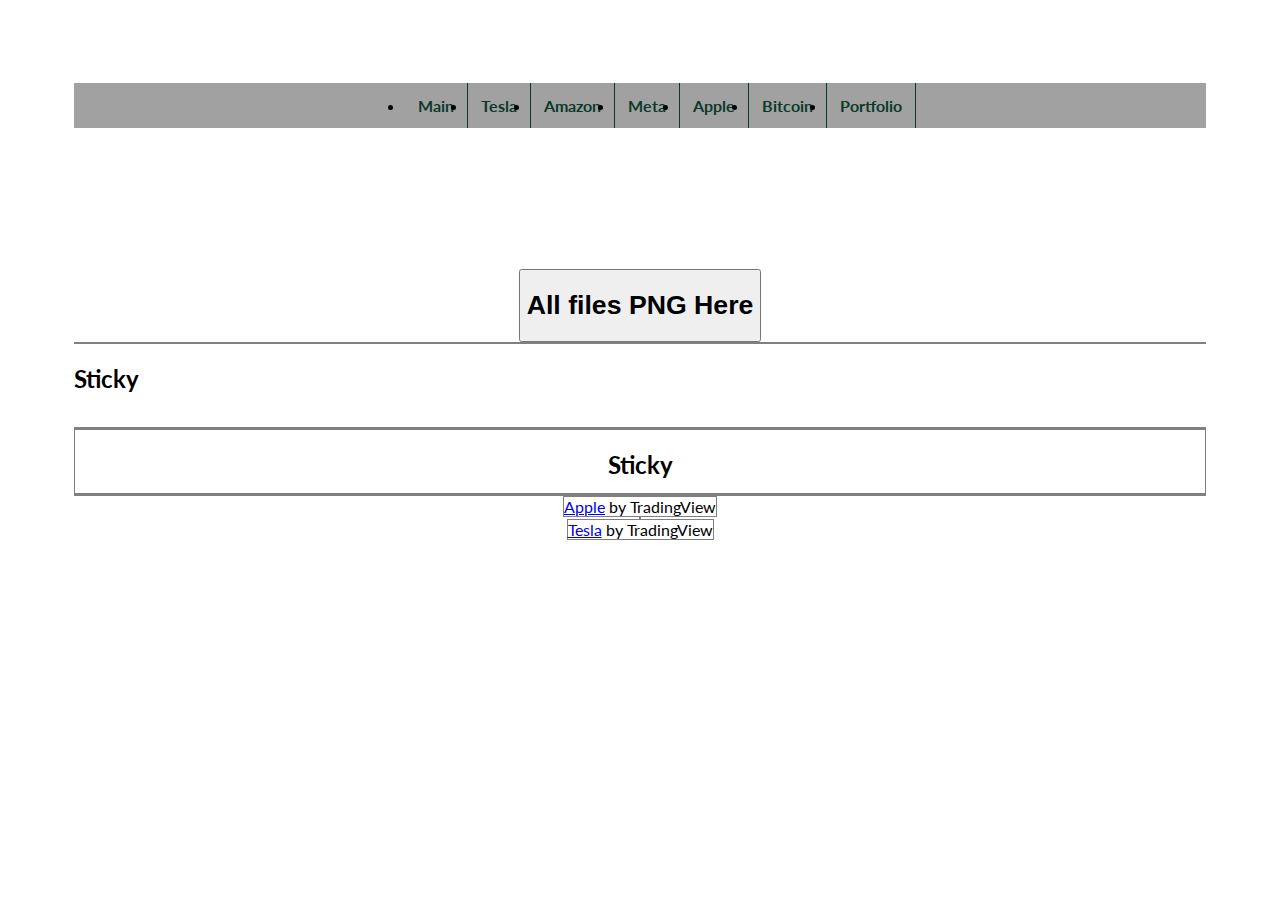
==== index.html @ 8ee451ce "Update index.html" ====
<!DOCTYPE html>
<html lang="en">
<head>
    <meta charset="UTF-8">
    <meta http-equiv="X-UA-Compatible" content="IE=edge">
    <meta name="viewport" content="width=device-width, initial-scale=1.0">
    <title>Document</title>
    
    <link rel="stylesheet" href="reset.css">
    <link rel="stylesheet" href="style.css">


</head>
<body>
     
 
        
        <div class="nav">
            <ul>
                <li><a href="index.html">Main</a></li>
                <li><a href="Tesla.html">Tesla</a></li>
                <li><a href="Amazon.html">Amazon</a></li>
                <li><a href="Meta.html">Meta</a></li>
                <li><a href="Apple.html">Apple</a></li>
                <li><a href="Bitcoin.html">Bitcoin</a></li>
                <li><a href="stocks.html">Portfolio</a></li>
                

            </ul>
        </div>

        <div class="row image-align image-flex image-center">
            
            <div class="column image-flex">
                <img src="https://irp.cdn-website.com/e28fb255/dms3rep/multi/Tesla-Logo-Hero.webp" alt="" class="image-center image-align" width="81%">
            </div>


            <div class="column image-flex image-align">
                <img src="https://irp.cdn-website.com/e28fb255/dms3rep/multi/amazon-credit-cards+%281%29.webp" alt="" class="image-center image-align" width="81%">
                
            </div>
          </div>

        <div class="row image-align image-flex image-center">
            <div class="column image-flex">
                <img src="https://lirp.cdn-website.com/e28fb255/dms3rep/multi/opt/maxresdefault-051b4c49-602w.jpg" alt="" class="image-center image-align" width="81%" >
            </div>
        

            <div class="column image-flex">
               
               
                <img src="https://lirp.cdn-website.com/e28fb255/dms3rep/multi/opt/nFmMw2NjrcuQRS5WTw73E7-698w.jpg" alt="" class="image-center image-align" width="81%" >
            </div></div>
        
            <div class="row image-align image-flex image-center">
                <a href="https://www.tumblr.com/blog/osacr">
                    <button><h1>All files PNG Here</h1></button>
                </a>
                <p>
                   
                </p>

            </div>
            




            <div class="row2 image-align image-flex image-center image-warp ">
              <script src="https://cointelegraph.com/news-widget" data-ct-widget-limit="5" data-ct-widget-theme="dark" data-ct-widget-size="medium" data-ct-widget-priceindex="true" data-ct-widget-images="true" data-ct-widget-currency="USD" data-ct-widget-language="en"></script>
                

            </div>
            <div class="sticky"><ph><h2>Sticky</h2></ph></div>


        
            <div class="row2 image-align image-flex image-center image-warp ">
                <div class="colum2 image-align image-flex image-center">

                    

                </div>

                <div class="colum2 image-align image-flex image-center">

                    <img src="https://irp.cdn-website.com/e28fb255/dms3rep/multi/billions_102_2150-r.webp" alt="" class="image-center image-align" width="66%" >

                </div>


                <div class="colum2 image-align image-flex image-center">
                    

                </div>


            </div>


                 <div class="row2 image-align image-flex image-center image-warp ">
                    <div class="sticky"><ph><h2>Sticky</h2></ph>
                    
                    
                    
                    </div>

                 </div>


                 <div class="row2 image-align image-flex image-center image-warp ">
                    <div class="colum2 image-align image-flex image-center">
    
                        <img src="" alt="" class="image-center image-align image-flex image-center" width="66%" >
    
                    </div>
    
                    
    
    
                    

                   







        </div>

        <div class="row image-align image-flex image-center"> 


            <div class="row2 image-align image-flex image-center image-warp ">
                




                <!-- TradingView Widget BEGIN -->
<div class="tradingview-widget-container">
    <div id="tradingview_6003c"></div>
    <div class="tradingview-widget-copyright"><a href="https://www.tradingview.com/symbols/AAPL/" rel="noopener" target="_blank"><span class="blue-text">Apple</span></a> by TradingView</div>
    <script type="text/javascript" src="https://s3.tradingview.com/tv.js"></script>
    <script type="text/javascript">
    new TradingView.MediumWidget(
    {
    "symbols": [
      [
        "Apple",
        "AAPL|1D"
      ],
      [
        "Google",
        "GOOGL|1D"
      ],
      [
        "Microsoft",
        "MSFT|1D"
      ]
    ],
    "chartOnly": false,
    "width": "1000",
    "height": "500",
    "locale": "en",
    "colorTheme": "light",
    "autosize": false,
    "showVolume": false,
    "hideDateRanges": false,
    "scalePosition": "right",
    "scaleMode": "Percentage",
    "fontFamily": "-apple-system, BlinkMacSystemFont, Trebuchet MS, Roboto, Ubuntu, sans-serif",
    "fontSize": "10",
    "noTimeScale": false,
    "valuesTracking": "1",
    "chartType": "candlesticks",
    "upColor": "#22ab94",
    "downColor": "#f7525f",
    "borderUpColor": "#22ab94",
    "borderDownColor": "#f7525f",
    "wickUpColor": "#22ab94",
    "wickDownColor": "#f7525f",
    "container_id": "tradingview_6003c"
  }
    );
    </script>
  </div>
  <!-- TradingView Widget END -->
                    






            </div>





        </div>





        <div class="row image-align image-flex image-center"> 


            <div class="row2 image-align image-flex image-center image-warp ">
            
            
            
            </div>
        </div>
        


        <div class="row image-align image-flex image-center"> 


            <div class="row2 image-align image-flex image-center image-warp ">
                



<!-- TradingView Widget BEGIN -->
<div class="tradingview-widget-container">
    <div id="tradingview_6ca43"></div>
    <div class="tradingview-widget-copyright"><a href="https://www.tradingview.com/symbols/NASDAQ-TSLA/" rel="noopener" target="_blank"><span class="blue-text">Tesla</span></a> by TradingView</div>
    <script type="text/javascript" src="https://s3.tradingview.com/tv.js"></script>
    <script type="text/javascript">
    new TradingView.MediumWidget(
    {
    "symbols": [
      [
        "Tesla",
        "NASDAQ:TSLA|60M"
      ],
      [
        "Amazon",
        "NASDAQ:AMZN|60M"
      ],
      [
        "Facebook",
        "NASDAQ:META|60M"
      ],
      [
        "Apple",
        "NASDAQ:AAPL|60M"
      ],
      [
        "Bitcoin",
        "COINBASE:BTCUSD|12M"
      ],
      [
        "Ethereum",
        "COINBASE:ETHUSD|12M"
      ],
      [
        "Natural Gas",
        "NYMEX:NG1!|3M"
      ],
      [
        "Crude Oil WTI",
        "NYMEX:CL1!|3M"
      ]
    ],
    "chartOnly": false,
    "width": "900",
    "height": "480",
    "locale": "en",
    "colorTheme": "light",
    "autosize": false,
    "showVolume": true,
    "hideDateRanges": false,
    "scalePosition": "right",
    "scaleMode": "Percentage",
    "fontFamily": "-apple-system, BlinkMacSystemFont, Trebuchet MS, Roboto, Ubuntu, sans-serif",
    "fontSize": "10",
    "noTimeScale": false,
    "valuesTracking": "1",
    "chartType": "candlesticks",
    "upColor": "#22ab94",
    "downColor": "#f7525f",
    "borderUpColor": "#22ab94",
    "borderDownColor": "#f7525f",
    "wickUpColor": "#22ab94",
    "wickDownColor": "#f7525f",
    "container_id": "tradingview_6ca43"
  }
    );
    </script>
  </div>
  <!-- TradingView Widget END -->






            </div>





        </div>







    </div>
    



</body>
</html>
---- style.css ----
@import url('https://fonts.googleapis.com/css2?family=Lato&display=swap');

@media screen and  (max-width: 998px) {

}
@media screen and  (max-width: 768px) {
    
}
@media screen and  (max-width: 576px) {
    
}




body {
    font-family: 'Lato', sans-serif;
    background: url(https://lh3.googleusercontent.com/[base64]w1015-h649-no?authuser=0)no-repeat center center / cover;
    padding: 66px;
}

.container {
   
    width: center;
    min-height: 900px;
    border: 3px solid rgb(139, 133, 133);
    margin: auto;
    background: rgb(161, 161, 161);
}


.image-center{
    display: block;
    margin: auto;

}
.image-align {
    text-align: center;
    image-orientation: center;
}

.image-flex {
    display: flex;
    align-items: center;
    justify-content: center;
}




.nav ul {
    display: flex;
    background: rgb(161, 161, 161);
    margin: 9px 0;
    align-items: center;
    justify-content: center;
}

.nav li a {
    display: flex;
    padding: 13px;
    text-decoration: none;
    color: rgb(11, 58, 42);
    font-weight: bold;
    border-right: 1px solid rgb(11, 58, 42);
    
}

.nav li a:hover {
    background: rgb(10, 94, 64);
}


.box50 {
    justify-content: center;
    align-items: center;
    display: flex;
    height: auto;
    margin: 0 auto;
    width: 50%;
    
}

.column {
    float: left;
    width: 50%;
    margin-left: 33px;
    margin-right: 33px;
    margin-top: 33px;
    margin-bottom: 33px;
  }
  
  /* Clear floats after the columns */
  .row:after {
    content: "";
    display: table;
    clear: both;
  }


  .row {
    display: flex;
    align-items: center;
    justify-content: center;
  }
  
  .row2 {
    display: flex;
  }

 
  .column2 {
    float: center;
    width: 100%;
    margin-left: 13px;
    margin-right: 13px;
    margin-top: 13px;
    margin-bottom: 13px;
  }

  .image-warp {
    width: auto;
    height: auto;
    border: 1px solid gray;

  }



  .sticky {
    position: sticky;
    height: 63px;
  }

  .header {
    display: flex;
    height: 96px;
    border: 3px solid rgb(66, 3, 75);
}

p {
  height: 30px;
  
}
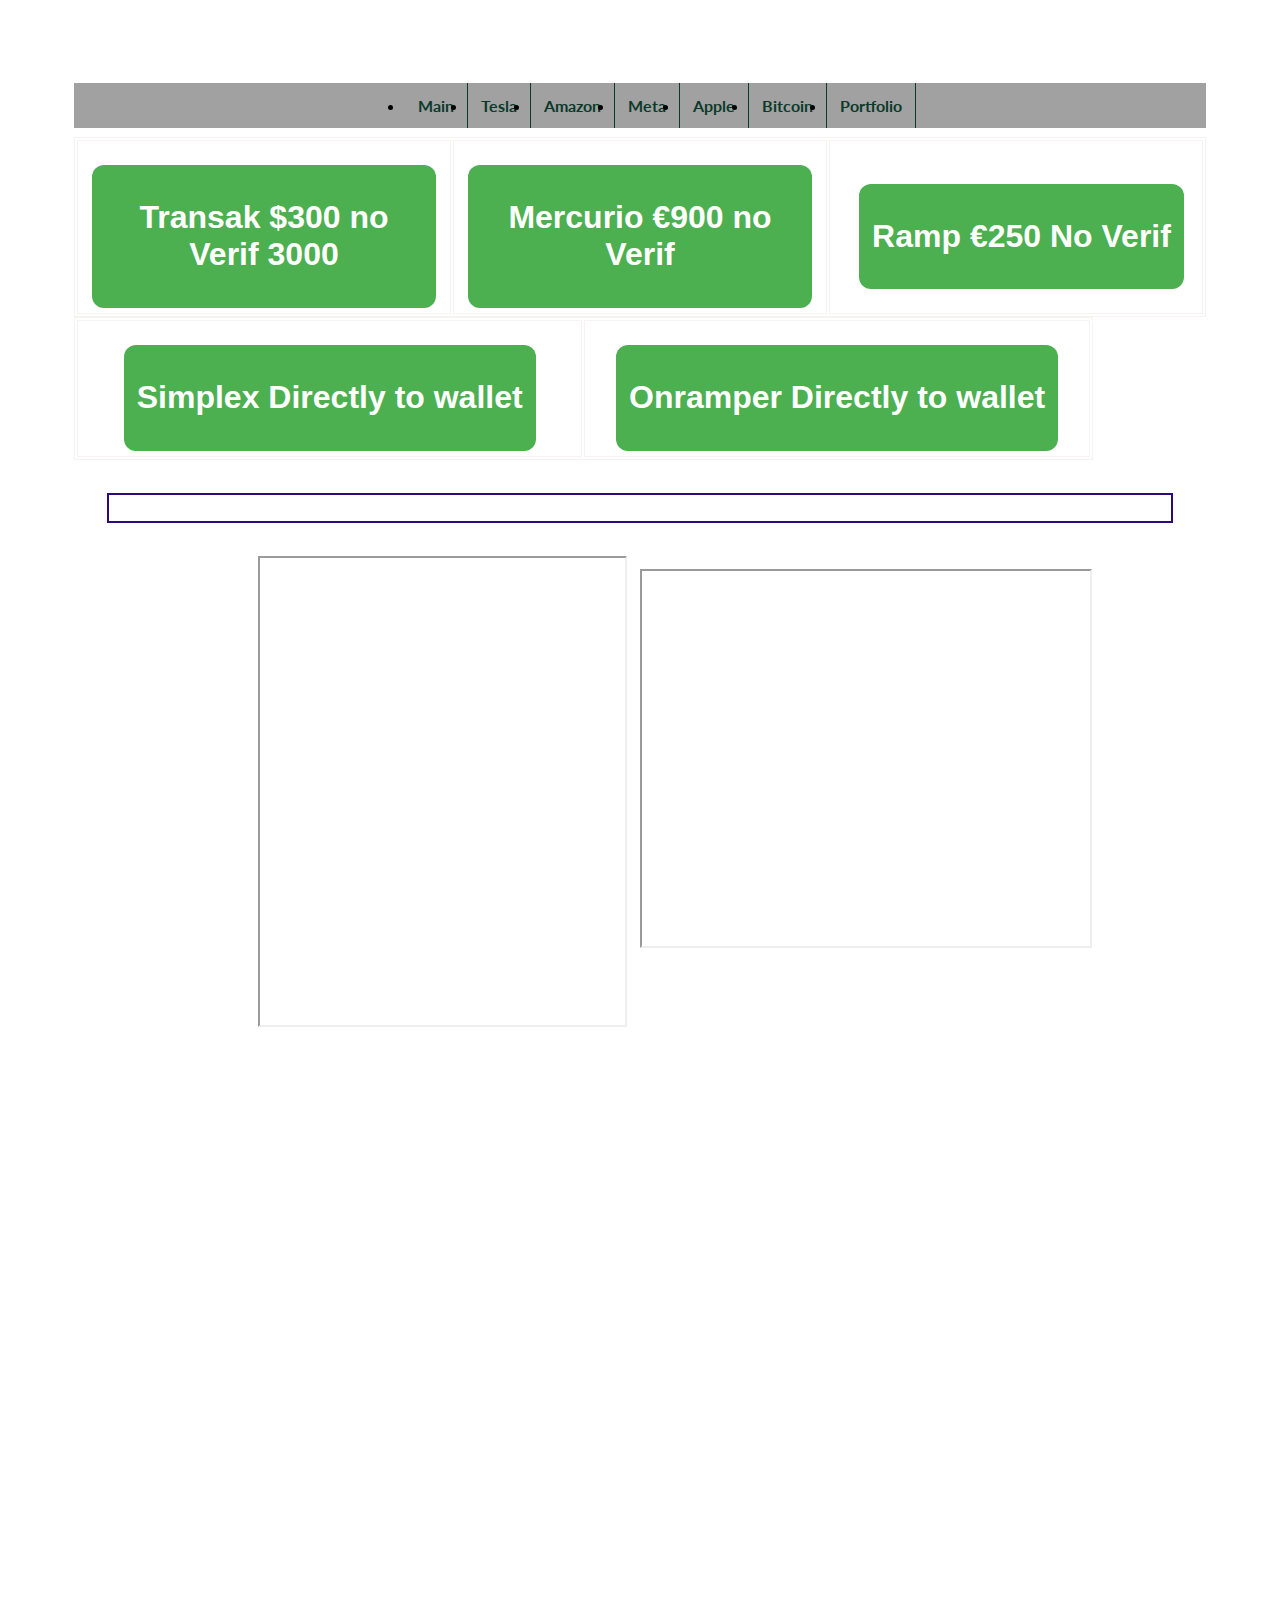
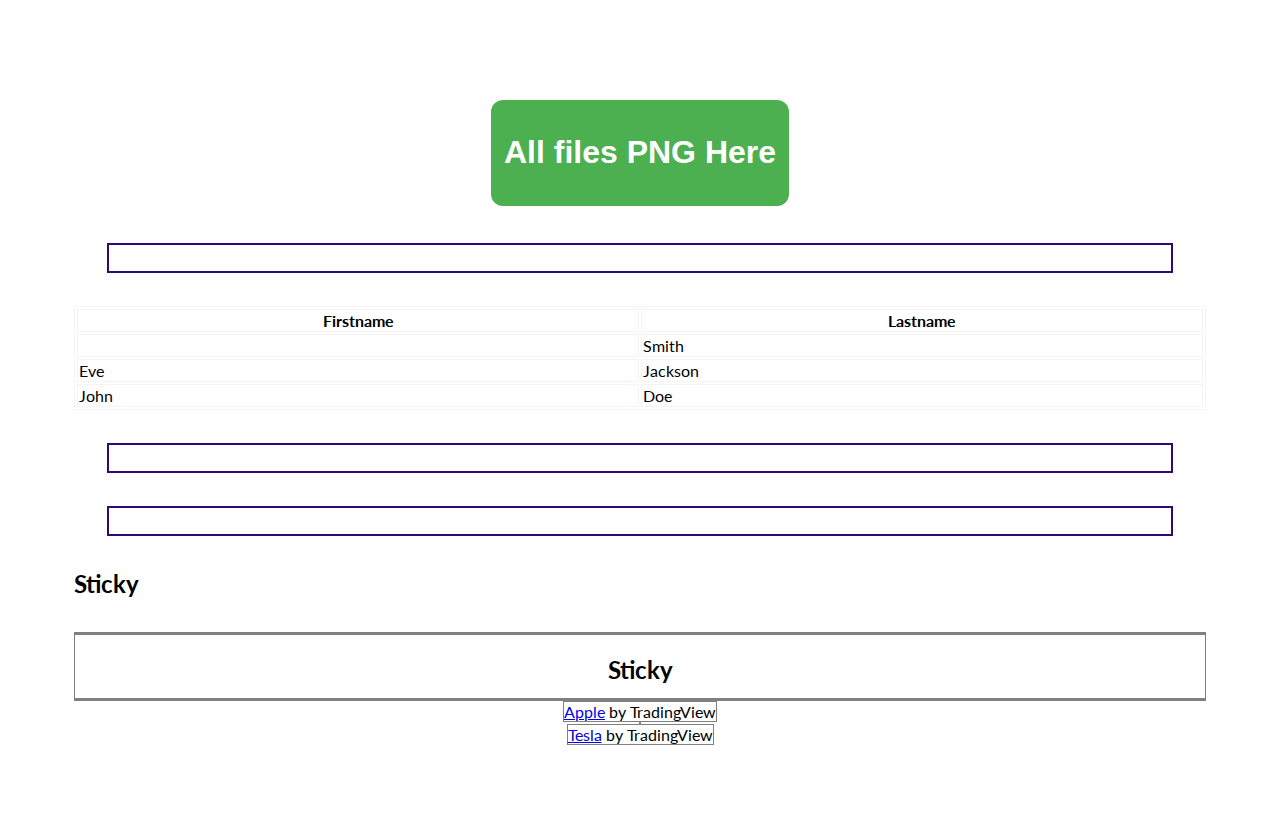
==== commit c93da4a1: "Update index.html" ====
--- a/index.html
+++ b/index.html
@@ -1,6 +1,13 @@
 <!DOCTYPE html>
 <html lang="en">
 <head>
+
+  <!-- logo -->
+  <title>My Page Title</title>
+  <link href="[data-uri]" rel="icon" type="image/x-icon" />
+  
+
+
     <meta charset="UTF-8">
     <meta http-equiv="X-UA-Compatible" content="IE=edge">
     <meta name="viewport" content="width=device-width, initial-scale=1.0">
@@ -13,8 +20,10 @@
 </head>
 <body>
      
- 
-        
+
+
+
+  
         <div class="nav">
             <ul>
                 <li><a href="index.html">Main</a></li>
@@ -29,6 +38,9 @@
             </ul>
         </div>
 
+
+
+        
         <div class="row image-align image-flex image-center">
             
             <div class="column image-flex">
@@ -42,6 +54,25 @@
             </div>
           </div>
 
+          <table style="width:100% ">
+                      
+                      
+            <tr>
+              <th style="width:33%"><br><a href=" https://global.transak.com/">
+                <button class="button" style="margin-left: 13px; margin-right: 13px; "><h1>Transak $300 no Verif 3000</h1></button>
+                </a> </th>
+              <th style="width:33%"> <a href="https://exchange.mercuryo.io/">
+                <br><button class="button" style="margin-left: 13px; margin-right: 13px; align-content: center;"><h1>Mercurio €900 no Verif</h1></button>
+                </a></th> 
+              <th style="width:33%"> <br>  <a href="https://ramp.network/buy/">
+                <button class="button" style="margin-left: 13px;"><h1>Ramp €250 No Verif</h1></button>
+            </a>
+        </th> 
+            </tr>                 
+             
+         
+          </table>
+
         <div class="row image-align image-flex image-center">
             <div class="column image-flex">
                 <img src="https://lirp.cdn-website.com/e28fb255/dms3rep/multi/opt/maxresdefault-051b4c49-602w.jpg" alt="" class="image-center image-align" width="81%" >
@@ -52,25 +83,108 @@
                
                
                 <img src="https://lirp.cdn-website.com/e28fb255/dms3rep/multi/opt/nFmMw2NjrcuQRS5WTw73E7-698w.jpg" alt="" class="image-center image-align" width="81%" >
-            </div></div>
-        
+            </div>
+          </div>
+          <table style="width:90%">
+                                
+            <tr>
+              <th style="width:50%"><br><a href="https://www.simplex.com/account/buy">
+                <button class="button" style="margin-left: 13px; margin-right: 13px; "><h1>Simplex Directly to wallet</h1></button>
+               </a></th>       
+               <th style="width:50%"><br><a href=" https://widget.onramper.com/">
+                <button class="button" style="margin-left: 13px; margin-right: 13px; "><h1>Onramper Directly to wallet</h1></button>
+              </a> </th>
+             
+            </tr>
+          
+
+          </table>
+          
+
+
+           
+
+          
+              
+
+
+
+          </div>
+                  <p>
+
+     
+                  </p>
+
+                    <div class="row ">
+          <!-- Investing Technical Summary -->
+                      <div class="column right">
+                    <iframe src="https://ssltsw.investing.com?lang=1&forex=1,2,3,5,7,9,10&commodities=8830,8836,8831,8849,8833,8862,8832&indices=175,166,172,27,179,170,174&stocks=345,346,347,348,349,350,352&tabs=1,2,3,4" width="66%" height="467"></iframe><div class="poweredBy" style="font-family:arial,helvetica,sans-serif; direction:ltr;"><span style="font-size: 11px;color: #333333;text-decoration: none;"></span></div>
+                  </div>
+
+          <!-- Investing Currency Exchange -->
+          <div class="column2" >
+          <iframe height="375"  width="81%" src="https://ssltools.investing.com/currency-converter/index.php?from=17&to=12&force_lang=1" ></iframe><br />
+                    </div>
+                  </div>
+
+
+                  
+
+
+                    <div class="row  ">
+
+                     <!-- Investing Calendar -->
+                    <iframe src="https://sslecal2.investing.com?columns=exc_flags,exc_currency,exc_importance,exc_actual,exc_forecast,exc_previous&category=_employment,_inflation,_centralBanks&importance=2,3&features=datepicker,timezone,timeselector,filters&countries=72,5&calType=week&timeZone=15&lang=1"  width="606" height="666" frameborder="0" allowtransparency="true" marginwidth="0" marginheight="0" class="image-center image-align"></iframe><div class="poweredBy" style="font-family: Arial, Helvetica, sans-serif;"><span style="font-size: 11px;color: #333333;text-decoration: none;"> </span></div>
+
+                   </div>
+
+
+
+          <!-- Files fro TUMBLER -->
             <div class="row image-align image-flex image-center">
-                <a href="https://www.tumblr.com/blog/osacr">
-                    <button><h1>All files PNG Here</h1></button>
+              
+              <a href="https://www.tumblr.com/blog/ioscar">
+                    <button class="button"><h1>All files PNG Here</h1></button>
                 </a>
-                <p>
+             
                    
-                </p>
-
-            </div>
-            
-
-
-
-
-            <div class="row2 image-align image-flex image-center image-warp ">
-              <script src="https://cointelegraph.com/news-widget" data-ct-widget-limit="5" data-ct-widget-theme="dark" data-ct-widget-size="medium" data-ct-widget-priceindex="true" data-ct-widget-images="true" data-ct-widget-currency="USD" data-ct-widget-language="en"></script>
-                
+                
+
+            </div>
+            <!-- Table -->
+            <p>
+            <table style="width:100%">
+              <tr>
+                <th style="width:50%">Firstname</th>
+                <th>Lastname</th> 
+                
+              </tr>
+              <tr>
+                <td><div class="image-flex image-align">
+                  <img src="https://irp.cdn-website.com/e28fb255/dms3rep/multi/amazon-credit-cards+%281%29.webp" alt="" class="image-center image-align" width="81%">
+                  
+                    </div>
+                </td>
+                <td>Smith</td>
+               
+              </tr>
+              <tr>
+                <td>Eve</td>
+                <td>Jackson</td>
+              
+              </tr>
+              <tr>
+                <td>John</td>
+                <td>Doe</td>
+               
+              </tr>
+            </table>
+          </p>
+            <p></p>
+
+
+
+              
 
             </div>
             <div class="sticky"><ph><h2>Sticky</h2></ph></div>
--- a/style.css
+++ b/style.css
@@ -37,6 +37,11 @@
 .image-align {
     text-align: center;
     image-orientation: center;
+}
+
+.right {
+  text-align: right;
+    image-orientation: right;
 }
 
 .image-flex {
@@ -82,12 +87,9 @@
 }
 
 .column {
-    float: left;
-    width: 50%;
-    margin-left: 33px;
-    margin-right: 33px;
-    margin-top: 33px;
-    margin-bottom: 33px;
+    float: right;
+    width: 100%;
+
   }
   
   /* Clear floats after the columns */
@@ -100,8 +102,8 @@
 
   .row {
     display: flex;
-    align-items: center;
-    justify-content: center;
+    align-items: auto;
+    justify-content: auto;
   }
   
   .row2 {
@@ -110,7 +112,7 @@
 
  
   .column2 {
-    float: center;
+    float: left;
     width: 100%;
     margin-left: 13px;
     margin-right: 13px;
@@ -139,7 +141,32 @@
 }
 
 p {
-  height: 30px;
+  padding: 13px;
+  border: 2px solid rgb(44, 10, 122);
+  margin: 33px;
+}
+
+
+table, th, td {
+  border: 1px solid rgb(247, 243, 243);
+}
+
+
+
+.button {
+  background-color: #4CAF50; /* Green */
+  border: none;
+  color: white;
+  padding: 13px;
+  text-align: center;
+  text-decoration: none;
+  display: inline-block;
+  font-size: 16px;
+  margin: 4px 2px;
+  cursor: pointer;
+  border-radius: 12px;
   
 }
 
+
+
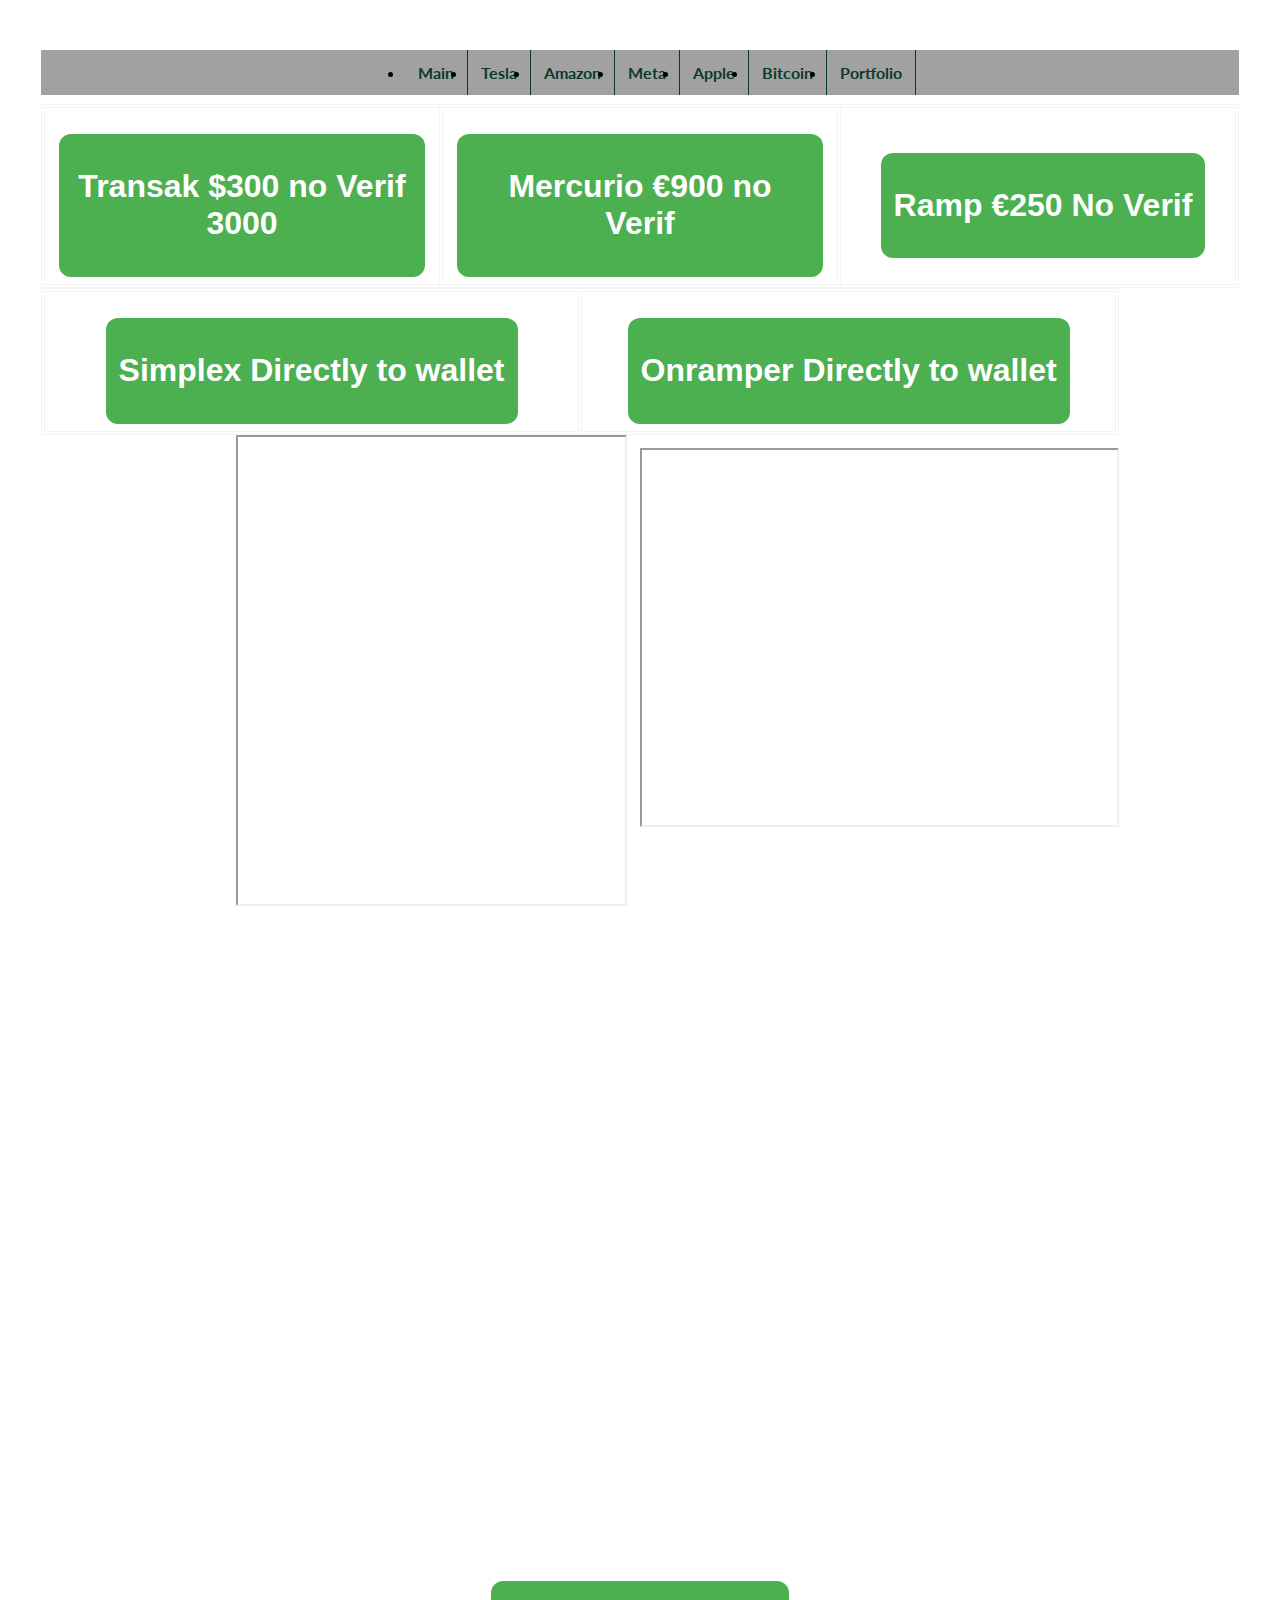
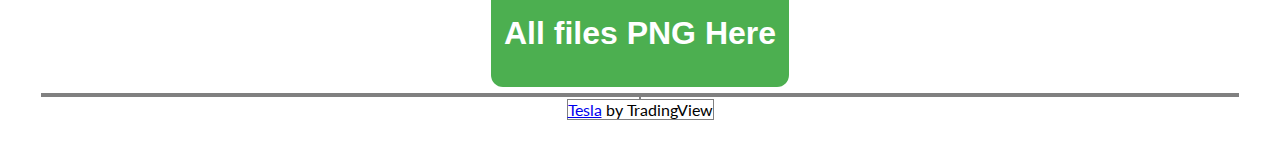
==== commit 9d8f46b0: "Update index.html" ====
--- a/index.html
+++ b/index.html
@@ -21,9 +21,6 @@
 <body>
      
 
-
-
-  
         <div class="nav">
             <ul>
                 <li><a href="index.html">Main</a></li>
@@ -38,9 +35,6 @@
             </ul>
         </div>
 
-
-
-        
         <div class="row image-align image-flex image-center">
             
             <div class="column image-flex">
@@ -99,21 +93,9 @@
           
 
           </table>
-          
-
-
-           
-
-          
-              
-
-
 
           </div>
-                  <p>
-
-     
-                  </p>
+                 
 
                     <div class="row ">
           <!-- Investing Technical Summary -->
@@ -127,18 +109,12 @@
                     </div>
                   </div>
 
-
-                  
-
-
                     <div class="row  ">
 
                      <!-- Investing Calendar -->
                     <iframe src="https://sslecal2.investing.com?columns=exc_flags,exc_currency,exc_importance,exc_actual,exc_forecast,exc_previous&category=_employment,_inflation,_centralBanks&importance=2,3&features=datepicker,timezone,timeselector,filters&countries=72,5&calType=week&timeZone=15&lang=1"  width="606" height="666" frameborder="0" allowtransparency="true" marginwidth="0" marginheight="0" class="image-center image-align"></iframe><div class="poweredBy" style="font-family: Arial, Helvetica, sans-serif;"><span style="font-size: 11px;color: #333333;text-decoration: none;"> </span></div>
 
                    </div>
-
-
 
           <!-- Files fro TUMBLER -->
             <div class="row image-align image-flex image-center">
@@ -146,64 +122,13 @@
               <a href="https://www.tumblr.com/blog/ioscar">
                     <button class="button"><h1>All files PNG Here</h1></button>
                 </a>
-             
-                   
-                
-
-            </div>
-            <!-- Table -->
-            <p>
-            <table style="width:100%">
-              <tr>
-                <th style="width:50%">Firstname</th>
-                <th>Lastname</th> 
-                
-              </tr>
-              <tr>
-                <td><div class="image-flex image-align">
-                  <img src="https://irp.cdn-website.com/e28fb255/dms3rep/multi/amazon-credit-cards+%281%29.webp" alt="" class="image-center image-align" width="81%">
-                  
-                    </div>
-                </td>
-                <td>Smith</td>
-               
-              </tr>
-              <tr>
-                <td>Eve</td>
-                <td>Jackson</td>
-              
-              </tr>
-              <tr>
-                <td>John</td>
-                <td>Doe</td>
-               
-              </tr>
-            </table>
-          </p>
-            <p></p>
-
-
-
-              
-
-            </div>
-            <div class="sticky"><ph><h2>Sticky</h2></ph></div>
-
-
-        
+    
+            </div>
+       
             <div class="row2 image-align image-flex image-center image-warp ">
                 <div class="colum2 image-align image-flex image-center">
-
-                    
-
+                 
                 </div>
-
-                <div class="colum2 image-align image-flex image-center">
-
-                    <img src="https://irp.cdn-website.com/e28fb255/dms3rep/multi/billions_102_2150-r.webp" alt="" class="image-center image-align" width="66%" >
-
-                </div>
-
 
                 <div class="colum2 image-align image-flex image-center">
                     
@@ -213,118 +138,14 @@
 
             </div>
 
-
                  <div class="row2 image-align image-flex image-center image-warp ">
-                    <div class="sticky"><ph><h2>Sticky</h2></ph>
-                    
-                    
-                    
-                    </div>
-
-                 </div>
-
-
-                 <div class="row2 image-align image-flex image-center image-warp ">
-                    <div class="colum2 image-align image-flex image-center">
-    
-                        <img src="" alt="" class="image-center image-align image-flex image-center" width="66%" >
-    
-                    </div>
-    
-                    
-    
-    
-                    
-
-                   
-
-
-
-
-
-
-
+              
         </div>
 
         <div class="row image-align image-flex image-center"> 
-
-
-            <div class="row2 image-align image-flex image-center image-warp ">
-                
-
-
-
-
-                <!-- TradingView Widget BEGIN -->
-<div class="tradingview-widget-container">
-    <div id="tradingview_6003c"></div>
-    <div class="tradingview-widget-copyright"><a href="https://www.tradingview.com/symbols/AAPL/" rel="noopener" target="_blank"><span class="blue-text">Apple</span></a> by TradingView</div>
-    <script type="text/javascript" src="https://s3.tradingview.com/tv.js"></script>
-    <script type="text/javascript">
-    new TradingView.MediumWidget(
-    {
-    "symbols": [
-      [
-        "Apple",
-        "AAPL|1D"
-      ],
-      [
-        "Google",
-        "GOOGL|1D"
-      ],
-      [
-        "Microsoft",
-        "MSFT|1D"
-      ]
-    ],
-    "chartOnly": false,
-    "width": "1000",
-    "height": "500",
-    "locale": "en",
-    "colorTheme": "light",
-    "autosize": false,
-    "showVolume": false,
-    "hideDateRanges": false,
-    "scalePosition": "right",
-    "scaleMode": "Percentage",
-    "fontFamily": "-apple-system, BlinkMacSystemFont, Trebuchet MS, Roboto, Ubuntu, sans-serif",
-    "fontSize": "10",
-    "noTimeScale": false,
-    "valuesTracking": "1",
-    "chartType": "candlesticks",
-    "upColor": "#22ab94",
-    "downColor": "#f7525f",
-    "borderUpColor": "#22ab94",
-    "borderDownColor": "#f7525f",
-    "wickUpColor": "#22ab94",
-    "wickDownColor": "#f7525f",
-    "container_id": "tradingview_6003c"
-  }
-    );
-    </script>
-  </div>
-  <!-- TradingView Widget END -->
-                    
-
-
-
-
-
-
-            </div>
-
-
-
-
-
-        </div>
-
-
-
-
+        </div>
 
         <div class="row image-align image-flex image-center"> 
-
 
             <div class="row2 image-align image-flex image-center image-warp ">
             
@@ -413,29 +234,11 @@
   </div>
   <!-- TradingView Widget END -->
 
-
-
-
-
-
-            </div>
-
-
-
-
-
-        </div>
-
-
-
-
-
-
+            </div>
+
+        </div>
 
     </div>
     
-
-
-
 </body>
 </html>
--- a/style.css
+++ b/style.css
@@ -16,7 +16,7 @@
 body {
     font-family: 'Lato', sans-serif;
     background: url(https://lh3.googleusercontent.com/[base64]w1015-h649-no?authuser=0)no-repeat center center / cover;
-    padding: 66px;
+    padding: 33px;
 }
 
 .container {
@@ -42,6 +42,11 @@
 .right {
   text-align: right;
     image-orientation: right;
+}
+
+.center {
+
+  text-align: center;
 }
 
 .image-flex {
@@ -143,7 +148,7 @@
 p {
   padding: 13px;
   border: 2px solid rgb(44, 10, 122);
-  margin: 33px;
+  margin: 13px;
 }
 
 
@@ -162,11 +167,9 @@
   text-decoration: none;
   display: inline-block;
   font-size: 16px;
-  margin: 4px 2px;
+  margin: 6px 3px;
   cursor: pointer;
   border-radius: 12px;
-  
+  margin-top: 6px;
 }
 
-
-
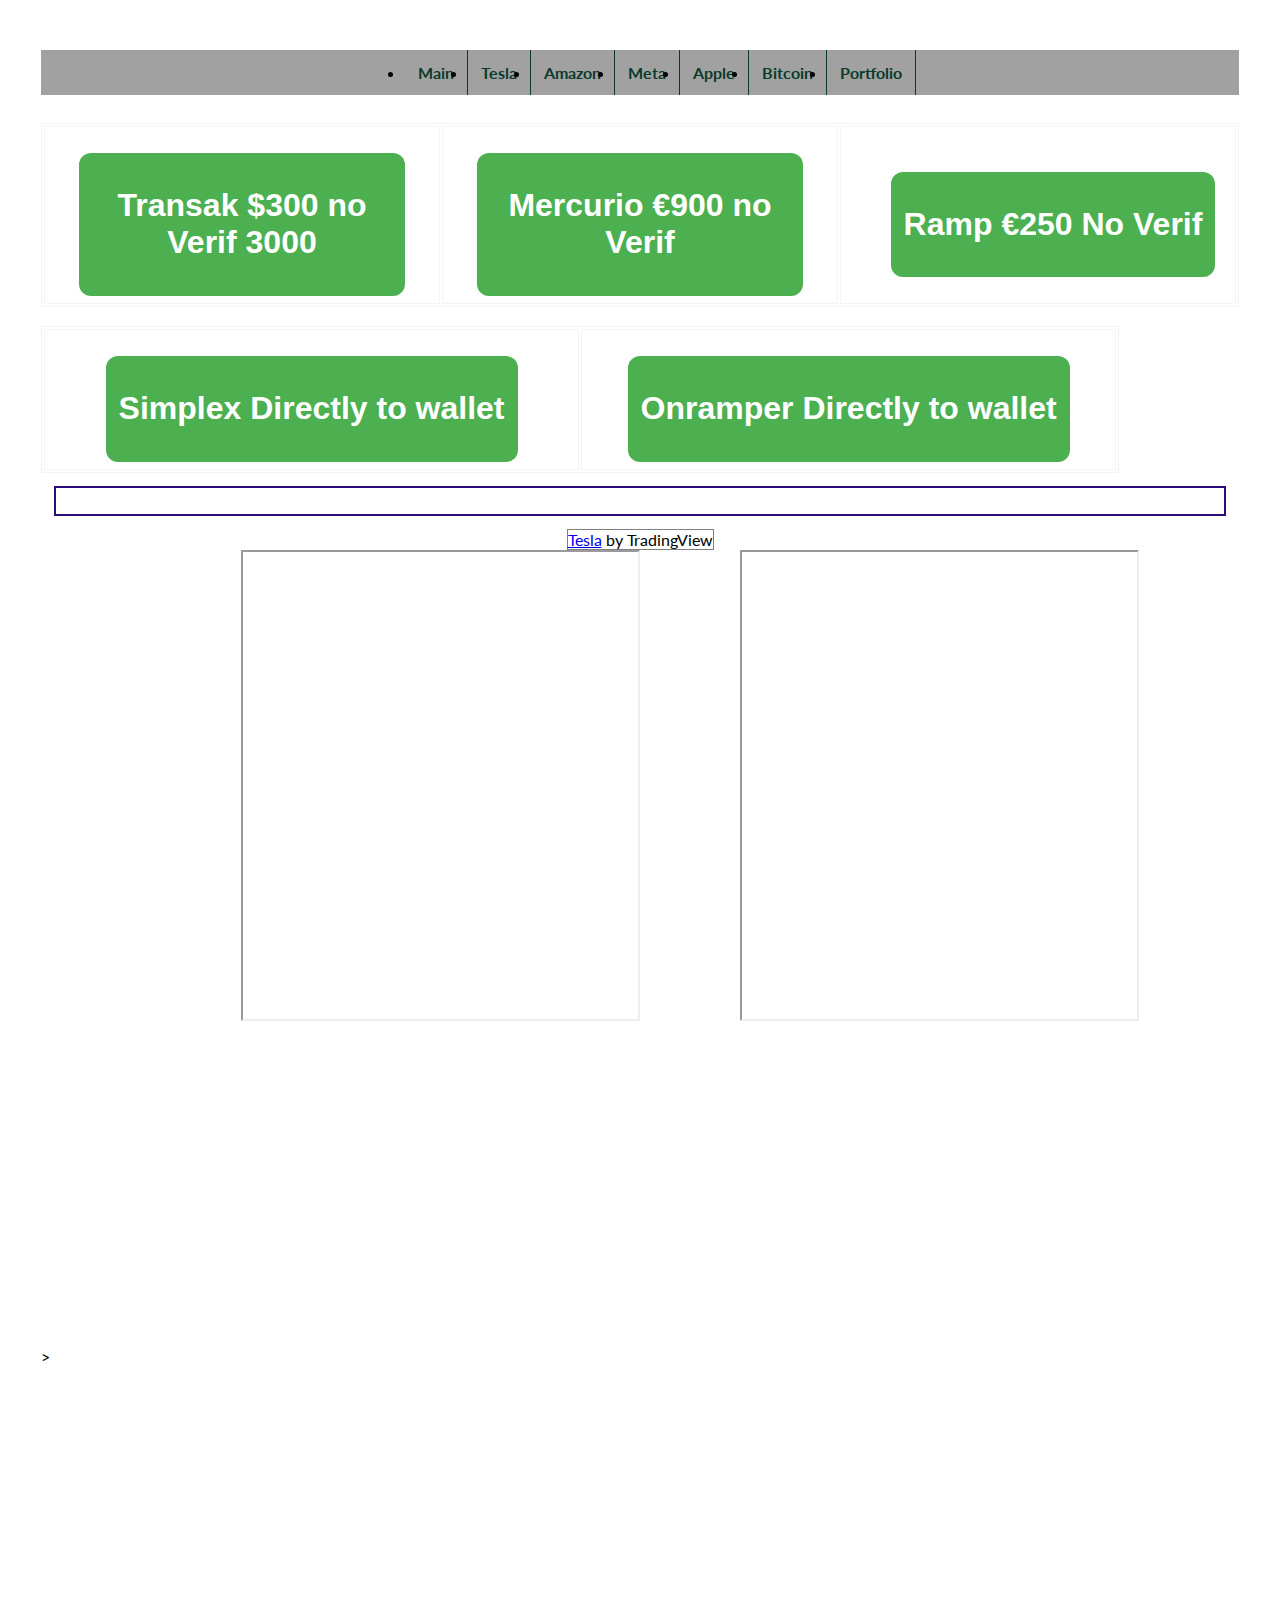
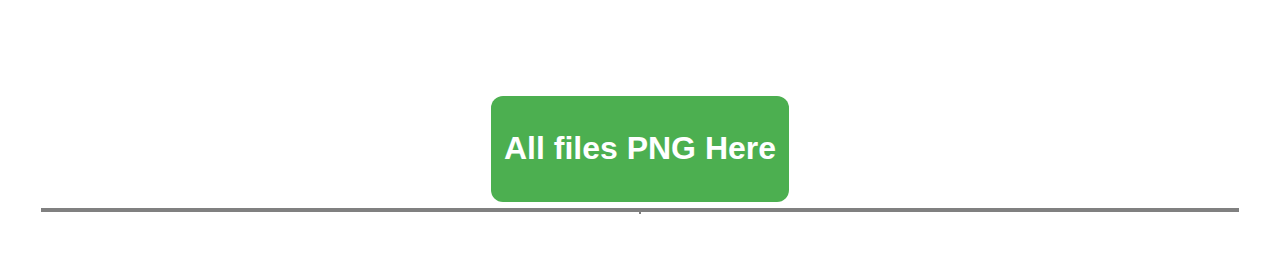
==== commit dd796296: "Update index.html" ====
--- a/index.html
+++ b/index.html
@@ -36,30 +36,43 @@
         </div>
 
         <div class="row image-align image-flex image-center">
-            
-            <div class="column image-flex">
-                <img src="https://irp.cdn-website.com/e28fb255/dms3rep/multi/Tesla-Logo-Hero.webp" alt="" class="image-center image-align" width="81%">
-            </div>
-
-
-            <div class="column image-flex image-align">
-                <img src="https://irp.cdn-website.com/e28fb255/dms3rep/multi/amazon-credit-cards+%281%29.webp" alt="" class="image-center image-align" width="81%">
-                
-            </div>
+          <!-- Coindesk -->  
+          <div class="column image-flex top right">
+              <a href="https://www.coindesk.com/" target="_blank" rel="noopener noreferrer">
+                <img src="https://diak46rl5chc7.cloudfront.net/orgs/151083/contents/snfql87f10kq33te/snfql87f10kq33te.jpg" alt="" class="center" width="66%" >
+              </a>
+            </div>
+            <!-- CNBC --> 
+            <div class="column image-flex top">
+              <a href="https://www.cnbc.com/world/" target="_blank" rel="noopener noreferrer">
+                  <img src="https://talkingbiznews.com/wp-content/uploads/2022/08/Cnbc-Make-it-1280x720.jpg" alt="" class="center" width="66%" >
+                  </a>
+                </div>
+            
+            <!-- Coindesk -->  
+            <div class="column image-flex top left">
+              <a href="https://cointelegraph.com/" target="_blank" rel="noopener noreferrer">
+                  <img src="https://i0.wp.com/socialbarrel.com/wp-content/uploads/2021/03/Capture-14.png?fit=1393%2C730&ssl=1" alt="" class="center" width="66%" >
+                  </a>
+                </div>
           </div>
+
+
+
+      
 
           <table style="width:100% ">
                       
                       
             <tr>
               <th style="width:33%"><br><a href=" https://global.transak.com/">
-                <button class="button" style="margin-left: 13px; margin-right: 13px; "><h1>Transak $300 no Verif 3000</h1></button>
+                <button class="button" style="margin-left: 33px; margin-right: 33px; "><h1>Transak $300 no Verif 3000</h1></button>
                 </a> </th>
               <th style="width:33%"> <a href="https://exchange.mercuryo.io/">
-                <br><button class="button" style="margin-left: 13px; margin-right: 13px; align-content: center;"><h1>Mercurio €900 no Verif</h1></button>
+                <br><button class="button" style="margin-left: 33px; margin-right: 33px; align-content: center;"><h1>Mercurio €900 no Verif</h1></button>
                 </a></th> 
               <th style="width:33%"> <br>  <a href="https://ramp.network/buy/">
-                <button class="button" style="margin-left: 13px;"><h1>Ramp €250 No Verif</h1></button>
+                <button class="button" style="margin-left: 33px;"><h1>Ramp €250 No Verif</h1></button>
             </a>
         </th> 
             </tr>                 
@@ -68,48 +81,145 @@
           </table>
 
         <div class="row image-align image-flex image-center">
-            <div class="column image-flex">
-                <img src="https://lirp.cdn-website.com/e28fb255/dms3rep/multi/opt/maxresdefault-051b4c49-602w.jpg" alt="" class="image-center image-align" width="81%" >
-            </div>
-        
-
-            <div class="column image-flex">
-               
-               
-                <img src="https://lirp.cdn-website.com/e28fb255/dms3rep/multi/opt/nFmMw2NjrcuQRS5WTw73E7-698w.jpg" alt="" class="image-center image-align" width="81%" >
-            </div>
+          <!-- Yahoo Finance -->  
+          <div class="column image-flex top right">
+              <a href="https://finance.yahoo.com/" target="_blank" rel="noopener noreferrer">
+                <img src="https://s.yimg.com/uu/api/res/1.2/ebP3AteehUrH7WtcHJrdpg--~B/Zmk9ZmlsbDtweW9mZj0wO3c9NjQwO2g9MzYwO3NtPTE7YXBwaWQ9eXRhY2h5b24-/https://media-mbst-pub-ue1.s3.amazonaws.com/creatr-uploaded-images/2019-09/1af93af0-db18-11e9-bff7-e34690b9be52" alt="" class="center" width="66%" >
+              </a>
+            </div>
+            <!-- Blooomberg business -->
+            <div class="column image-flex top">
+              <a href="https://www.bloomberg.com/europe" target="_blank" rel="noopener noreferrer">
+                  <img src="https://logojinni.com/image/logos/bloomberg%20business-686.svg" alt="" class="center" width="66%" >
+                  </a>
+                </div>
+            
+            <!-- Goggle Finance -->
+            <div class="column image-flex top left">
+              <a href="https://www.google.com/finance/" target="_blank" rel="noopener noreferrer">
+                  <img src="https://pbs.twimg.com/ext_tw_video_thumb/1460984278477643778/pu/img/8DEoLcErSQBxnV90.jpg" alt="" class="center" width="66%" >
+                  </a>
+                </div>
           </div>
+
+
           <table style="width:90%">
                                 
             <tr>
               <th style="width:50%"><br><a href="https://www.simplex.com/account/buy">
-                <button class="button" style="margin-left: 13px; margin-right: 13px; "><h1>Simplex Directly to wallet</h1></button>
+                <button class="button" style="margin-left: 33px; margin-right: 33px; "><h1>Simplex Directly to wallet</h1></button>
                </a></th>       
                <th style="width:50%"><br><a href=" https://widget.onramper.com/">
-                <button class="button" style="margin-left: 13px; margin-right: 13px; "><h1>Onramper Directly to wallet</h1></button>
+                <button class="button" style="margin-left: 33px; margin-right: 33px; "><h1>Onramper Directly to wallet</h1></button>
               </a> </th>
              
             </tr>
           
 
           </table>
-
-          </div>
-                 
-
-                    <div class="row ">
+      </div>
+      <p></p>
+      <div class="row image-align image-flex image-center"> 
+
+
+        <div class="row2 image-align image-flex image-center image-warp ">
+            
+
+
+
+<!-- TradingView Widget BEGIN -->
+<div class="tradingview-widget-container">
+<div id="tradingview_6ca43"></div>
+<div class="tradingview-widget-copyright"><a href="https://www.tradingview.com/symbols/NASDAQ-TSLA/" rel="noopener" target="_blank"><span class="blue-text">Tesla</span></a> by TradingView</div>
+<script type="text/javascript" src="https://s3.tradingview.com/tv.js"></script>
+<script type="text/javascript">
+new TradingView.MediumWidget(
+{
+"symbols": [
+  [
+    "Tesla",
+    "NASDAQ:TSLA|60M"
+  ],
+  [
+    "Amazon",
+    "NASDAQ:AMZN|60M"
+  ],
+  [
+    "Facebook",
+    "NASDAQ:META|60M"
+  ],
+  [
+    "Apple",
+    "NASDAQ:AAPL|60M"
+  ],
+  [
+    "Bitcoin",
+    "COINBASE:BTCUSD|12M"
+  ],
+  [
+    "Ethereum",
+    "COINBASE:ETHUSD|12M"
+  ],
+  [
+    "Natural Gas",
+    "NYMEX:NG1!|3M"
+  ],
+  [
+    "Crude Oil WTI",
+    "NYMEX:CL1!|3M"
+  ]
+],
+"chartOnly": false,
+"width": "900",
+"height": "480",
+"locale": "en",
+"colorTheme": "light",
+"autosize": false,
+"showVolume": true,
+"hideDateRanges": false,
+"scalePosition": "right",
+"scaleMode": "Percentage",
+"fontFamily": "-apple-system, BlinkMacSystemFont, Trebuchet MS, Roboto, Ubuntu, sans-serif",
+"fontSize": "10",
+"noTimeScale": false,
+"valuesTracking": "1",
+"chartType": "candlesticks",
+"upColor": "#22ab94",
+"downColor": "#f7525f",
+"borderUpColor": "#22ab94",
+"borderDownColor": "#f7525f",
+"wickUpColor": "#22ab94",
+"wickDownColor": "#f7525f",
+"container_id": "tradingview_6ca43"
+}
+);
+</script>
+</div>
+<!-- TradingView Widget END -->
+
+            
+
+
+
+        </div>
+
+    </div>
+
+                    <div class="row image-align image-flex image-center">
+
+
           <!-- Investing Technical Summary -->
                       <div class="column right">
                     <iframe src="https://ssltsw.investing.com?lang=1&forex=1,2,3,5,7,9,10&commodities=8830,8836,8831,8849,8833,8862,8832&indices=175,166,172,27,179,170,174&stocks=345,346,347,348,349,350,352&tabs=1,2,3,4" width="66%" height="467"></iframe><div class="poweredBy" style="font-family:arial,helvetica,sans-serif; direction:ltr;"><span style="font-size: 11px;color: #333333;text-decoration: none;"></span></div>
                   </div>
 
-          <!-- Investing Currency Exchange -->
-          <div class="column2" >
-          <iframe height="375"  width="81%" src="https://ssltools.investing.com/currency-converter/index.php?from=17&to=12&force_lang=1" ></iframe><br />
-                    </div>
-                  </div>
-
-                    <div class="row  ">
+<!-- Investing Technical Summary -->
+<div class="column ">
+  <iframe src="https://ssltsw.investing.com?lang=1&forex=1,2,3,5,7,9,10&commodities=8830,8836,8831,8849,8833,8862,8832&indices=175,166,172,27,179,170,174&stocks=345,346,347,348,349,350,352&tabs=1,2,3,4" width="66%" height="467"></iframe><div class="poweredBy" style="font-family:arial,helvetica,sans-serif; direction:ltr;"><span style="font-size: 11px;color: #333333;text-decoration: none;"></span></div>
+</div>
+</div>
+
+                    <div class="row image-align image-flex image-center">>
 
                      <!-- Investing Calendar -->
                     <iframe src="https://sslecal2.investing.com?columns=exc_flags,exc_currency,exc_importance,exc_actual,exc_forecast,exc_previous&category=_employment,_inflation,_centralBanks&importance=2,3&features=datepicker,timezone,timeselector,filters&countries=72,5&calType=week&timeZone=15&lang=1"  width="606" height="666" frameborder="0" allowtransparency="true" marginwidth="0" marginheight="0" class="image-center image-align"></iframe><div class="poweredBy" style="font-family: Arial, Helvetica, sans-serif;"><span style="font-size: 11px;color: #333333;text-decoration: none;"> </span></div>
@@ -156,88 +266,7 @@
         
 
 
-        <div class="row image-align image-flex image-center"> 
-
-
-            <div class="row2 image-align image-flex image-center image-warp ">
-                
-
-
-
-<!-- TradingView Widget BEGIN -->
-<div class="tradingview-widget-container">
-    <div id="tradingview_6ca43"></div>
-    <div class="tradingview-widget-copyright"><a href="https://www.tradingview.com/symbols/NASDAQ-TSLA/" rel="noopener" target="_blank"><span class="blue-text">Tesla</span></a> by TradingView</div>
-    <script type="text/javascript" src="https://s3.tradingview.com/tv.js"></script>
-    <script type="text/javascript">
-    new TradingView.MediumWidget(
-    {
-    "symbols": [
-      [
-        "Tesla",
-        "NASDAQ:TSLA|60M"
-      ],
-      [
-        "Amazon",
-        "NASDAQ:AMZN|60M"
-      ],
-      [
-        "Facebook",
-        "NASDAQ:META|60M"
-      ],
-      [
-        "Apple",
-        "NASDAQ:AAPL|60M"
-      ],
-      [
-        "Bitcoin",
-        "COINBASE:BTCUSD|12M"
-      ],
-      [
-        "Ethereum",
-        "COINBASE:ETHUSD|12M"
-      ],
-      [
-        "Natural Gas",
-        "NYMEX:NG1!|3M"
-      ],
-      [
-        "Crude Oil WTI",
-        "NYMEX:CL1!|3M"
-      ]
-    ],
-    "chartOnly": false,
-    "width": "900",
-    "height": "480",
-    "locale": "en",
-    "colorTheme": "light",
-    "autosize": false,
-    "showVolume": true,
-    "hideDateRanges": false,
-    "scalePosition": "right",
-    "scaleMode": "Percentage",
-    "fontFamily": "-apple-system, BlinkMacSystemFont, Trebuchet MS, Roboto, Ubuntu, sans-serif",
-    "fontSize": "10",
-    "noTimeScale": false,
-    "valuesTracking": "1",
-    "chartType": "candlesticks",
-    "upColor": "#22ab94",
-    "downColor": "#f7525f",
-    "borderUpColor": "#22ab94",
-    "borderDownColor": "#f7525f",
-    "wickUpColor": "#22ab94",
-    "wickDownColor": "#f7525f",
-    "container_id": "tradingview_6ca43"
-  }
-    );
-    </script>
-  </div>
-  <!-- TradingView Widget END -->
-
-            </div>
-
-        </div>
-
+        
     </div>
     
 </body>
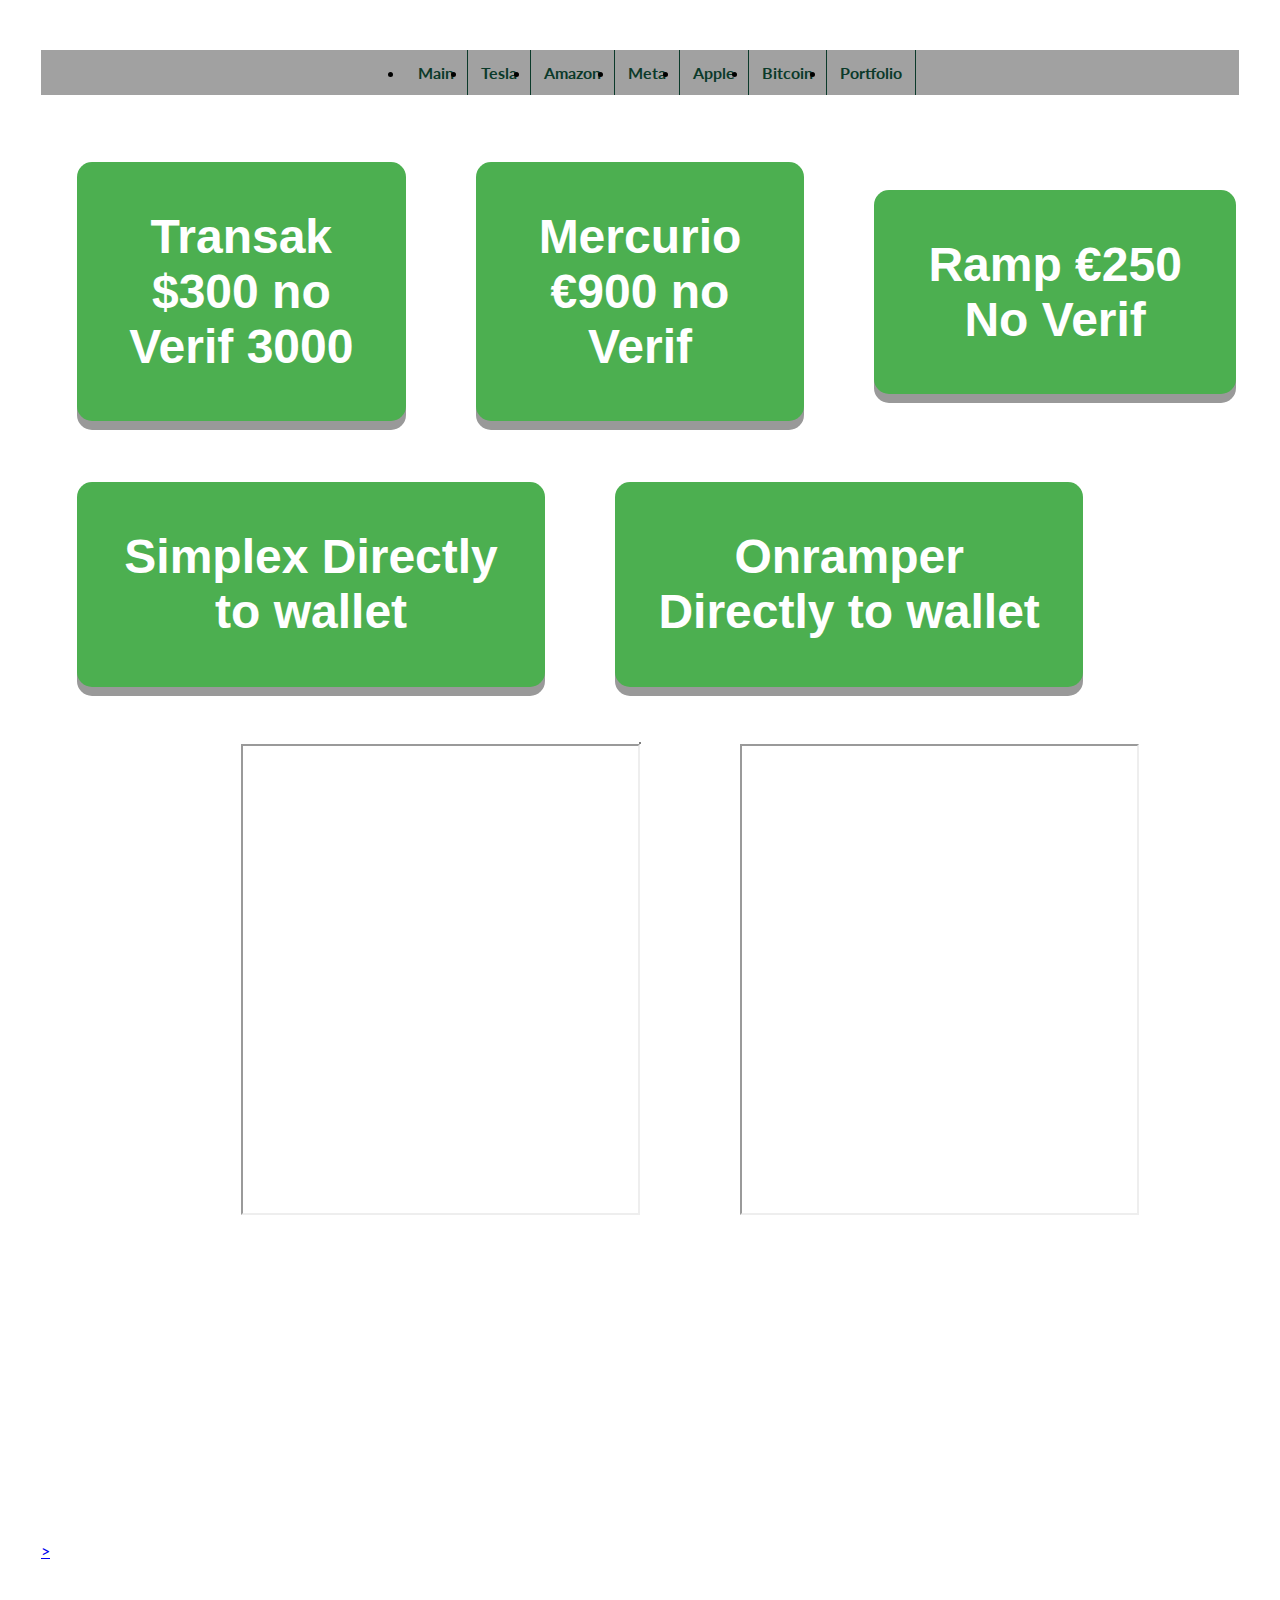
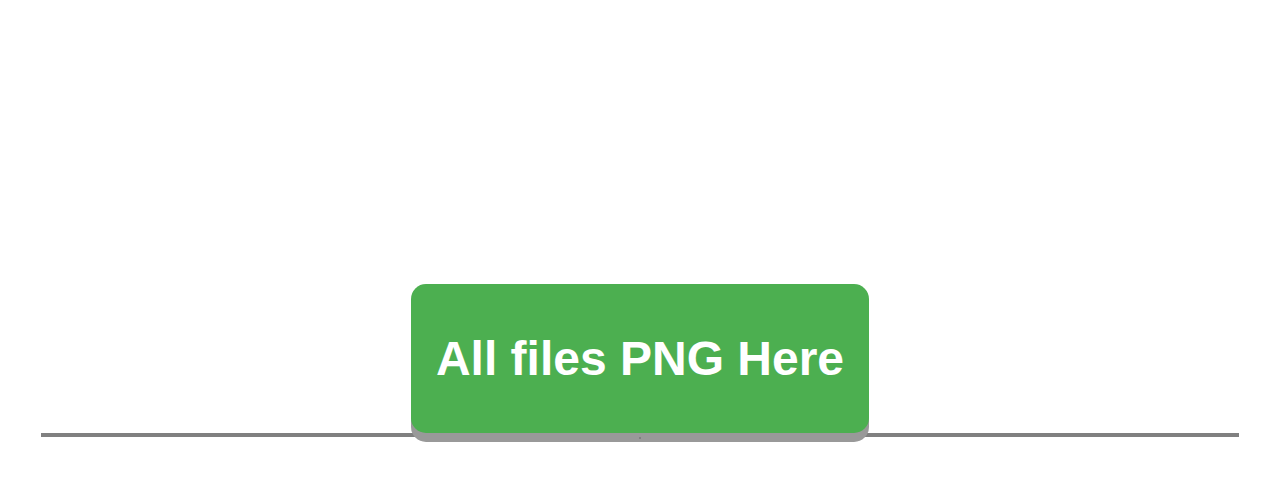
==== commit 988dfe3d: "Update index.html" ====
--- a/index.html
+++ b/index.html
@@ -65,13 +65,13 @@
                       
                       
             <tr>
-              <th style="width:33%"><br><a href=" https://global.transak.com/">
+              <th style="width:33%"><br><a href=" https://global.transak.com/"  target="_blank" rel="noopener noreferrer">
                 <button class="button" style="margin-left: 33px; margin-right: 33px; "><h1>Transak $300 no Verif 3000</h1></button>
                 </a> </th>
-              <th style="width:33%"> <a href="https://exchange.mercuryo.io/">
+              <th style="width:33%"> <a href="https://exchange.mercuryo.io/"  target="_blank" rel="noopener noreferrer">
                 <br><button class="button" style="margin-left: 33px; margin-right: 33px; align-content: center;"><h1>Mercurio €900 no Verif</h1></button>
                 </a></th> 
-              <th style="width:33%"> <br>  <a href="https://ramp.network/buy/">
+              <th style="width:33%"> <br>  <a href="https://ramp.network/buy/"  target="_blank" rel="noopener noreferrer">
                 <button class="button" style="margin-left: 33px;"><h1>Ramp €250 No Verif</h1></button>
             </a>
         </th> 
@@ -106,10 +106,10 @@
           <table style="width:90%">
                                 
             <tr>
-              <th style="width:50%"><br><a href="https://www.simplex.com/account/buy">
+              <th style="width:50%"><br><a href="https://www.simplex.com/account/buy"  target="_blank" rel="noopener noreferrer">
                 <button class="button" style="margin-left: 33px; margin-right: 33px; "><h1>Simplex Directly to wallet</h1></button>
                </a></th>       
-               <th style="width:50%"><br><a href=" https://widget.onramper.com/">
+               <th style="width:50%"><br><a href=" https://widget.onramper.com/"  target="_blank" rel="noopener noreferrer">
                 <button class="button" style="margin-left: 33px; margin-right: 33px; "><h1>Onramper Directly to wallet</h1></button>
               </a> </th>
              
@@ -130,7 +130,7 @@
 <!-- TradingView Widget BEGIN -->
 <div class="tradingview-widget-container">
 <div id="tradingview_6ca43"></div>
-<div class="tradingview-widget-copyright"><a href="https://www.tradingview.com/symbols/NASDAQ-TSLA/" rel="noopener" target="_blank"><span class="blue-text">Tesla</span></a> by TradingView</div>
+<div class="tradingview-widget-copyright"><a href="https://www.tradingview.com/symbols/NASDAQ-TSLA/" rel="noopener" target="_blank"></div>
 <script type="text/javascript" src="https://s3.tradingview.com/tv.js"></script>
 <script type="text/javascript">
 new TradingView.MediumWidget(
--- a/style.css
+++ b/style.css
@@ -44,10 +44,21 @@
     image-orientation: right;
 }
 
+.left {
+  text-align: left;
+    image-orientation: left;
+}
+
 .center {
 
   text-align: center;
 }
+
+.top {
+  margin-top: 17px;
+
+}
+
 
 .image-flex {
     display: flex;
@@ -141,35 +152,42 @@
 
   .header {
     display: flex;
-    height: 96px;
+    height: 33px;
     border: 3px solid rgb(66, 3, 75);
 }
 
 p {
   padding: 13px;
-  border: 2px solid rgb(44, 10, 122);
-  margin: 13px;
+    margin: 13px;
 }
 
 
 table, th, td {
-  border: 1px solid rgb(247, 243, 243);
+  border: 1px transparent;
 }
 
 
 
 .button {
-  background-color: #4CAF50; /* Green */
-  border: none;
-  color: white;
-  padding: 13px;
+  display: inline-block;
+  padding: 15px 25px;
+  font-size: 24px;
+  cursor: pointer;
   text-align: center;
   text-decoration: none;
-  display: inline-block;
-  font-size: 16px;
-  margin: 6px 3px;
-  cursor: pointer;
-  border-radius: 12px;
-  margin-top: 6px;
+  outline: none;
+  color: #fff;
+  background-color: #4CAF50;
+  border: none;
+  border-radius: 15px;
+  box-shadow: 0 9px #999;
 }
 
+.button:hover {background-color: #3e8e41}
+
+.button:active {
+  background-color: #3e8e41;
+  box-shadow: 0 5px #666;
+  transform: translateY(4px);
+}
+
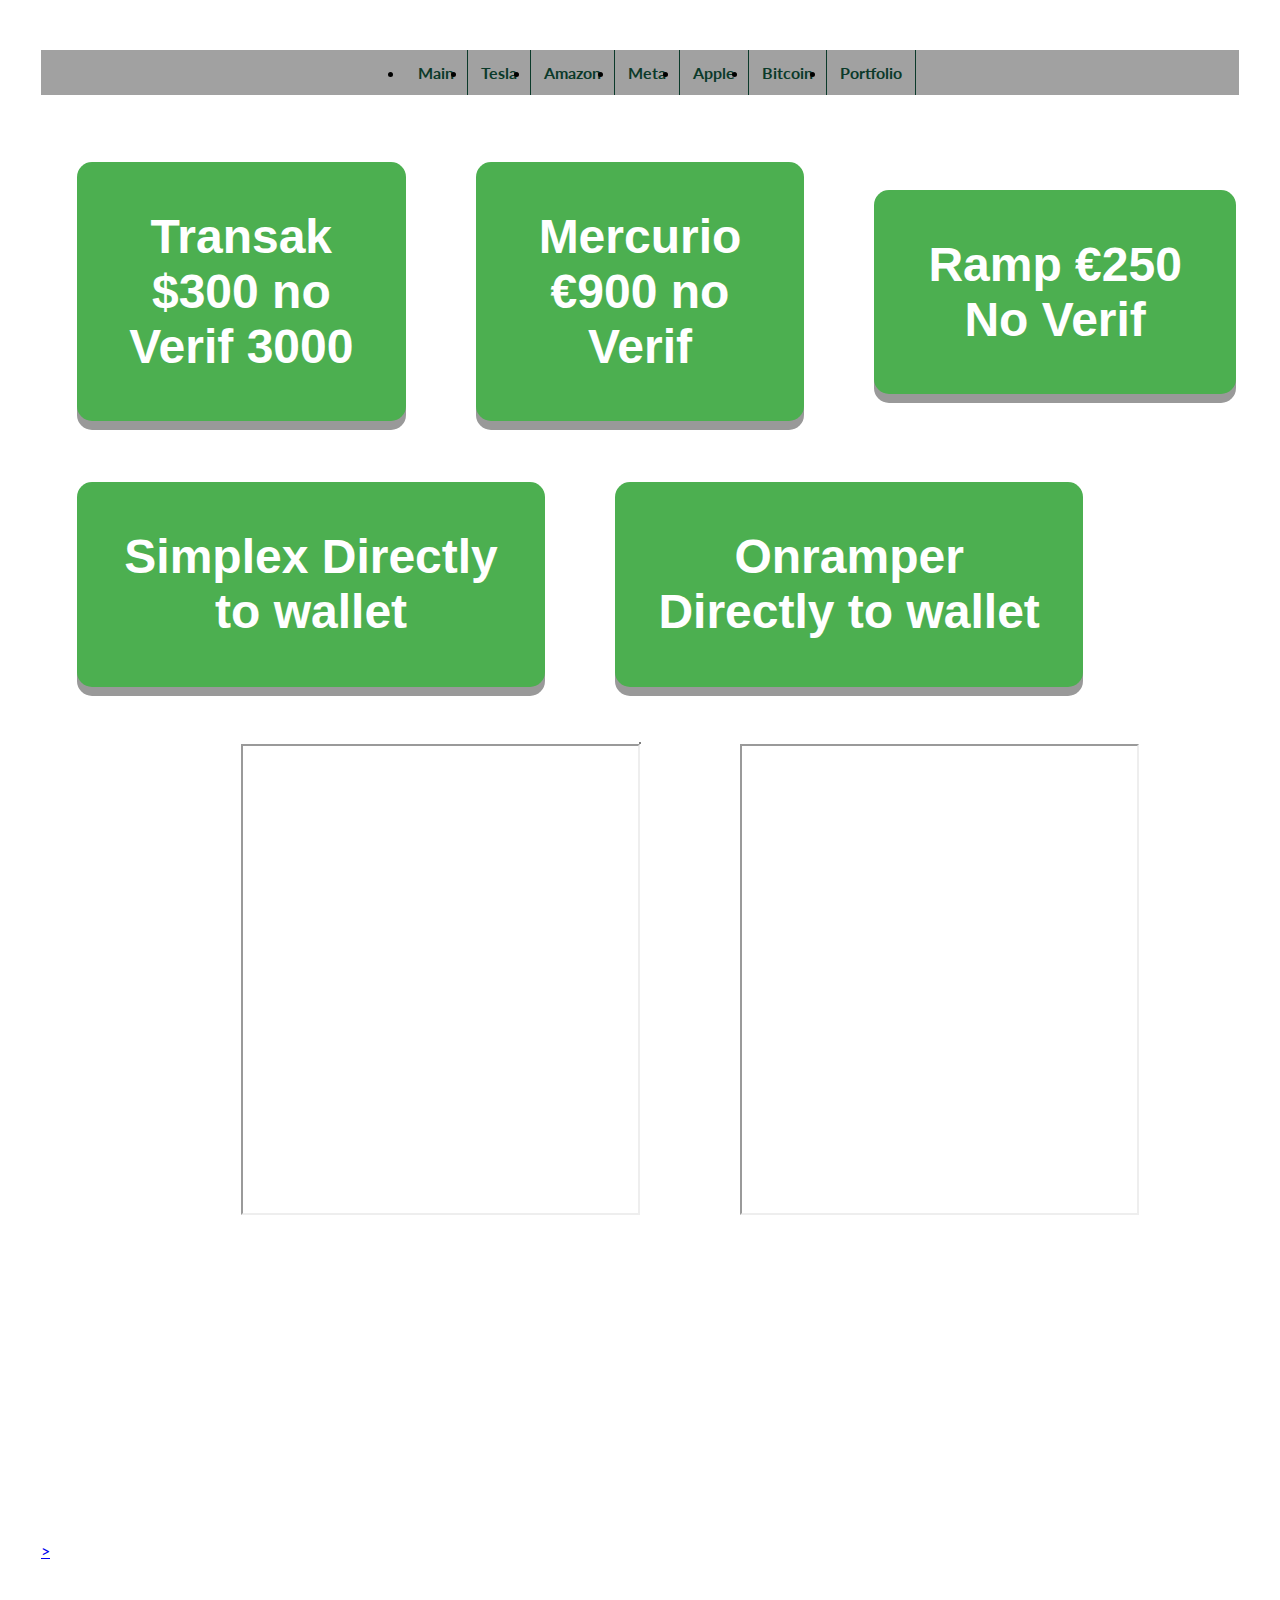
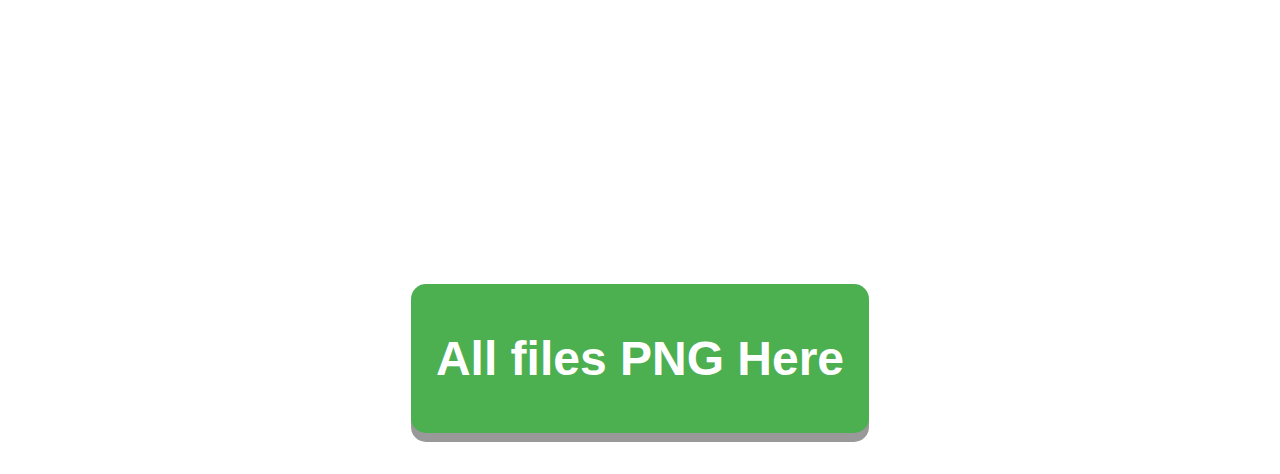
==== commit 1d75c187: "Update index.html" ====
--- a/index.html
+++ b/index.html
@@ -234,39 +234,7 @@
                 </a>
     
             </div>
-       
-            <div class="row2 image-align image-flex image-center image-warp ">
-                <div class="colum2 image-align image-flex image-center">
-                 
-                </div>
-
-                <div class="colum2 image-align image-flex image-center">
-                    
-
-                </div>
-
-
-            </div>
-
-                 <div class="row2 image-align image-flex image-center image-warp ">
-              
-        </div>
-
-        <div class="row image-align image-flex image-center"> 
-        </div>
-
-        <div class="row image-align image-flex image-center"> 
-
-            <div class="row2 image-align image-flex image-center image-warp ">
-            
-            
-            
-            </div>
-        </div>
-        
-
-
-        
+           
     </div>
     
 </body>
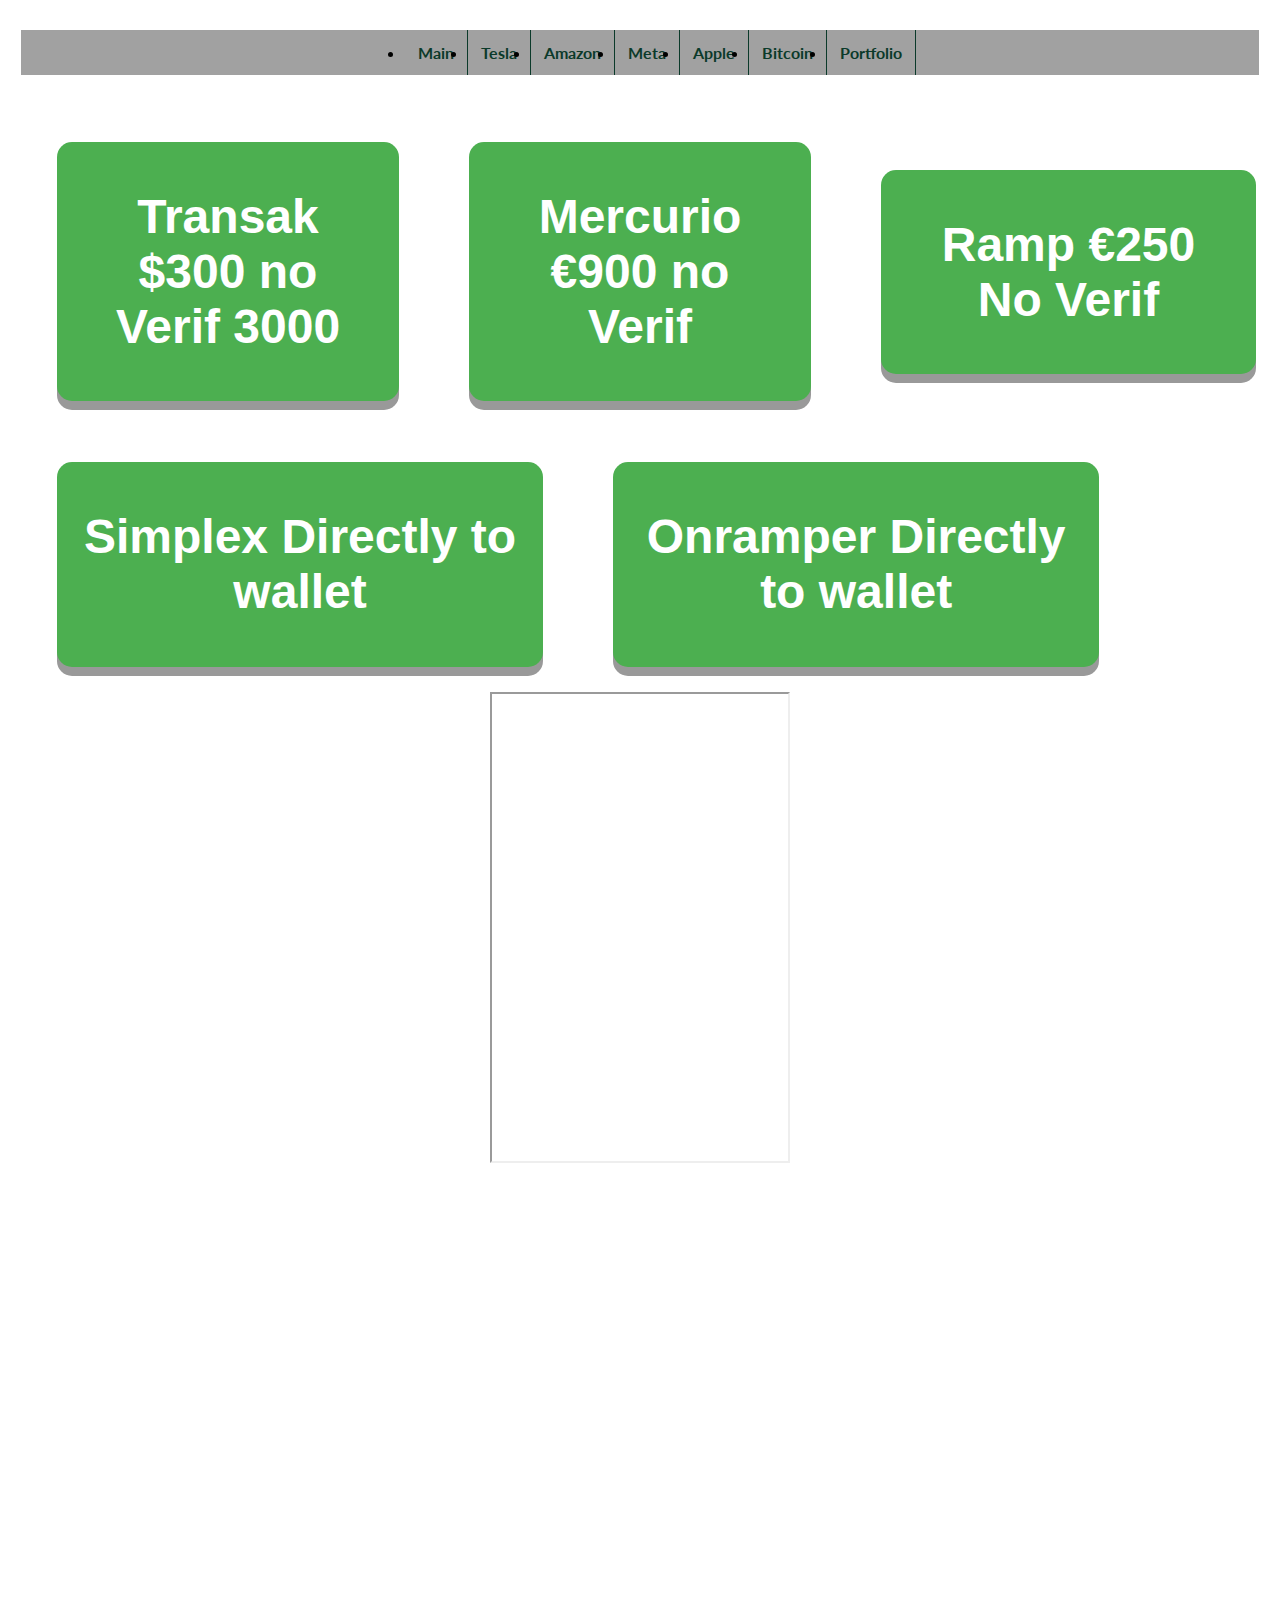
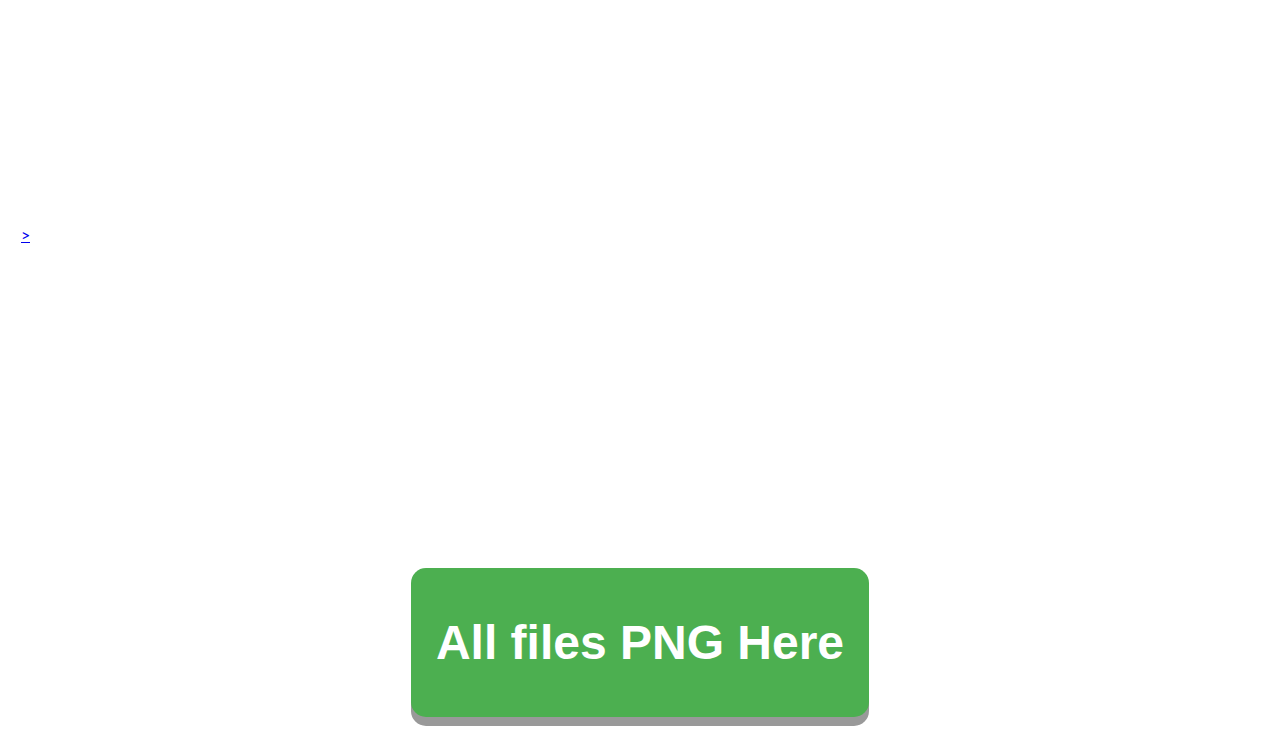
==== commit fc347bfb: "Update index.html" ====
--- a/index.html
+++ b/index.html
@@ -65,14 +65,14 @@
                       
                       
             <tr>
-              <th style="width:33%"><br><a href=" https://global.transak.com/"  target="_blank" rel="noopener noreferrer">
-                <button class="button" style="margin-left: 33px; margin-right: 33px; "><h1>Transak $300 no Verif 3000</h1></button>
+              <th style="width:33%"><br><a href=" https://global.transak.com/">
+                <button class="button" style="margin-left: 33px; margin-right: 33px; align-content: center;"><h1>Transak $300 no Verif 3000</h1></button>
                 </a> </th>
-              <th style="width:33%"> <a href="https://exchange.mercuryo.io/"  target="_blank" rel="noopener noreferrer">
+              <th style="width:33%"> <a href="https://exchange.mercuryo.io/">
                 <br><button class="button" style="margin-left: 33px; margin-right: 33px; align-content: center;"><h1>Mercurio €900 no Verif</h1></button>
                 </a></th> 
-              <th style="width:33%"> <br>  <a href="https://ramp.network/buy/"  target="_blank" rel="noopener noreferrer">
-                <button class="button" style="margin-left: 33px;"><h1>Ramp €250 No Verif</h1></button>
+              <th style="width:33%"> <br>  <a href="https://ramp.network/buy/">
+                <button class="button" style="margin-left: 33px;align-content: center;"><h1>Ramp €250 No Verif</h1></button>
             </a>
         </th> 
             </tr>                 
@@ -106,10 +106,10 @@
           <table style="width:90%">
                                 
             <tr>
-              <th style="width:50%"><br><a href="https://www.simplex.com/account/buy"  target="_blank" rel="noopener noreferrer">
+              <th style="width:50%"><br><a href="https://www.simplex.com/account/buy">
                 <button class="button" style="margin-left: 33px; margin-right: 33px; "><h1>Simplex Directly to wallet</h1></button>
                </a></th>       
-               <th style="width:50%"><br><a href=" https://widget.onramper.com/"  target="_blank" rel="noopener noreferrer">
+               <th style="width:50%"><br><a href=" https://widget.onramper.com/">
                 <button class="button" style="margin-left: 33px; margin-right: 33px; "><h1>Onramper Directly to wallet</h1></button>
               </a> </th>
              
@@ -118,17 +118,13 @@
 
           </table>
       </div>
-      <p></p>
-      <div class="row image-align image-flex image-center"> 
-
-
-        <div class="row2 image-align image-flex image-center image-warp ">
+  
             
 
 
-
+<div class="row">
 <!-- TradingView Widget BEGIN -->
-<div class="tradingview-widget-container">
+<div class="tradingview-widget-container image-center">
 <div id="tradingview_6ca43"></div>
 <div class="tradingview-widget-copyright"><a href="https://www.tradingview.com/symbols/NASDAQ-TSLA/" rel="noopener" target="_blank"></div>
 <script type="text/javascript" src="https://s3.tradingview.com/tv.js"></script>
@@ -196,36 +192,45 @@
 </script>
 </div>
 <!-- TradingView Widget END -->
-
-            
-
-
-
-        </div>
-
-    </div>
-
-                    <div class="row image-align image-flex image-center">
-
-
-          <!-- Investing Technical Summary -->
-                      <div class="column right">
-                    <iframe src="https://ssltsw.investing.com?lang=1&forex=1,2,3,5,7,9,10&commodities=8830,8836,8831,8849,8833,8862,8832&indices=175,166,172,27,179,170,174&stocks=345,346,347,348,349,350,352&tabs=1,2,3,4" width="66%" height="467"></iframe><div class="poweredBy" style="font-family:arial,helvetica,sans-serif; direction:ltr;"><span style="font-size: 11px;color: #333333;text-decoration: none;"></span></div>
-                  </div>
-
-<!-- Investing Technical Summary -->
-<div class="column ">
-  <iframe src="https://ssltsw.investing.com?lang=1&forex=1,2,3,5,7,9,10&commodities=8830,8836,8831,8849,8833,8862,8832&indices=175,166,172,27,179,170,174&stocks=345,346,347,348,349,350,352&tabs=1,2,3,4" width="66%" height="467"></iframe><div class="poweredBy" style="font-family:arial,helvetica,sans-serif; direction:ltr;"><span style="font-size: 11px;color: #333333;text-decoration: none;"></span></div>
 </div>
-</div>
+        
+<table style="width:100%">
+                                
+  <tr>
+    <th style="width:90%"><br> 
+      <!-- Investing Technical Summary -->
+      <div class="column image-align-right center"></div>
+      <iframe src="https://ssltsw.investing.com?lang=1&forex=1,2,3,5,7,9,10&commodities=8830,8836,8831,8849,8833,8862,8832&indices=175,166,172,27,179,170,174&stocks=345,346,347,348,349,350,352&tabs=1,2,3,4" width="24%" height="467" ></iframe>
+    </div>
+      
+        </th>       
+    
+   
+  </tr>
+
+
+</table>        
+ 
+   
+  
+               
+    </div>
+   <!-- Investing Technical Summary -->
+    <div class="column image-flex right">
+         <iframe frameborder="0" scrolling="no" height="333" width="100%" allowtransparency="true" marginwidth="0" marginheight="0" src="https://ssltools.investing.com/technical_summary.php?pairs=&curr-name-color=%230059B0&fields=5m,15m,1h,1d&force_lang=1" ></iframe>
+     </div>
+
+    </div>
+
 
                     <div class="row image-align image-flex image-center">>
 
                      <!-- Investing Calendar -->
-                    <iframe src="https://sslecal2.investing.com?columns=exc_flags,exc_currency,exc_importance,exc_actual,exc_forecast,exc_previous&category=_employment,_inflation,_centralBanks&importance=2,3&features=datepicker,timezone,timeselector,filters&countries=72,5&calType=week&timeZone=15&lang=1"  width="606" height="666" frameborder="0" allowtransparency="true" marginwidth="0" marginheight="0" class="image-center image-align"></iframe><div class="poweredBy" style="font-family: Arial, Helvetica, sans-serif;"><span style="font-size: 11px;color: #333333;text-decoration: none;"> </span></div>
+                    <iframe src="https://sslecal2.investing.com?columns=exc_flags,exc_currency,exc_importance,exc_actual,exc_forecast,exc_previous&category=_employment,_inflation,_centralBanks&importance=2,3&features=datepicker,timezone,timeselector,filters&countries=72,5&calType=week&timeZone=15&lang=1"  width="606" height="666" frameborder="0" allowtransparency="true" marginwidth="0" marginheight="0" class="image-center image-align"></iframe></div>
 
                    </div>
-
+                   
+                   
           <!-- Files fro TUMBLER -->
             <div class="row image-align image-flex image-center">
               
@@ -234,7 +239,7 @@
                 </a>
     
             </div>
-           
+       
     </div>
     
 </body>
--- a/style.css
+++ b/style.css
@@ -10,24 +10,20 @@
     
 }
 
-
-
-
 body {
     font-family: 'Lato', sans-serif;
     background: url(https://lh3.googleusercontent.com/[base64]w1015-h649-no?authuser=0)no-repeat center center / cover;
-    padding: 33px;
+    padding: 13px;
 }
 
 .container {
    
     width: center;
     min-height: 900px;
-    border: 3px solid rgb(139, 133, 133);
+    border: 3px solid rgb(255, 255, 255);
     margin: auto;
-    background: rgb(161, 161, 161);
+    
 }
-
 
 .image-center{
     display: block;
@@ -37,6 +33,10 @@
 .image-align {
     text-align: center;
     image-orientation: center;
+}
+.image-align-right {
+  text-align: right;
+  image-orientation: right;
 }
 
 .right {
@@ -59,15 +59,11 @@
 
 }
 
-
 .image-flex {
     display: flex;
     align-items: center;
     justify-content: center;
 }
-
-
-
 
 .nav ul {
     display: flex;
@@ -84,38 +80,21 @@
     color: rgb(11, 58, 42);
     font-weight: bold;
     border-right: 1px solid rgb(11, 58, 42);
-    
-}
+} 
 
 .nav li a:hover {
     background: rgb(10, 94, 64);
 }
 
-
-.box50 {
+.column {
+   
+  float: center;
+    width: 100%;
     justify-content: center;
     align-items: center;
-    display: flex;
-    height: auto;
-    margin: 0 auto;
-    width: 50%;
-    
-}
-
-.column {
-    float: right;
-    width: 100%;
 
   }
-  
-  /* Clear floats after the columns */
-  .row:after {
-    content: "";
-    display: table;
-    clear: both;
-  }
-
-
+   
   .row {
     display: flex;
     align-items: auto;
@@ -126,28 +105,10 @@
     display: flex;
   }
 
- 
-  .column2 {
-    float: left;
-    width: 100%;
-    margin-left: 13px;
-    margin-right: 13px;
-    margin-top: 13px;
-    margin-bottom: 13px;
-  }
-
   .image-warp {
     width: auto;
     height: auto;
-    border: 1px solid gray;
-
-  }
-
-
-
-  .sticky {
-    position: sticky;
-    height: 63px;
+    
   }
 
   .header {
@@ -158,15 +119,12 @@
 
 p {
   padding: 13px;
-    margin: 13px;
+    
 }
-
 
 table, th, td {
   border: 1px transparent;
 }
-
-
 
 .button {
   display: inline-block;
@@ -190,4 +148,3 @@
   box-shadow: 0 5px #666;
   transform: translateY(4px);
 }
-
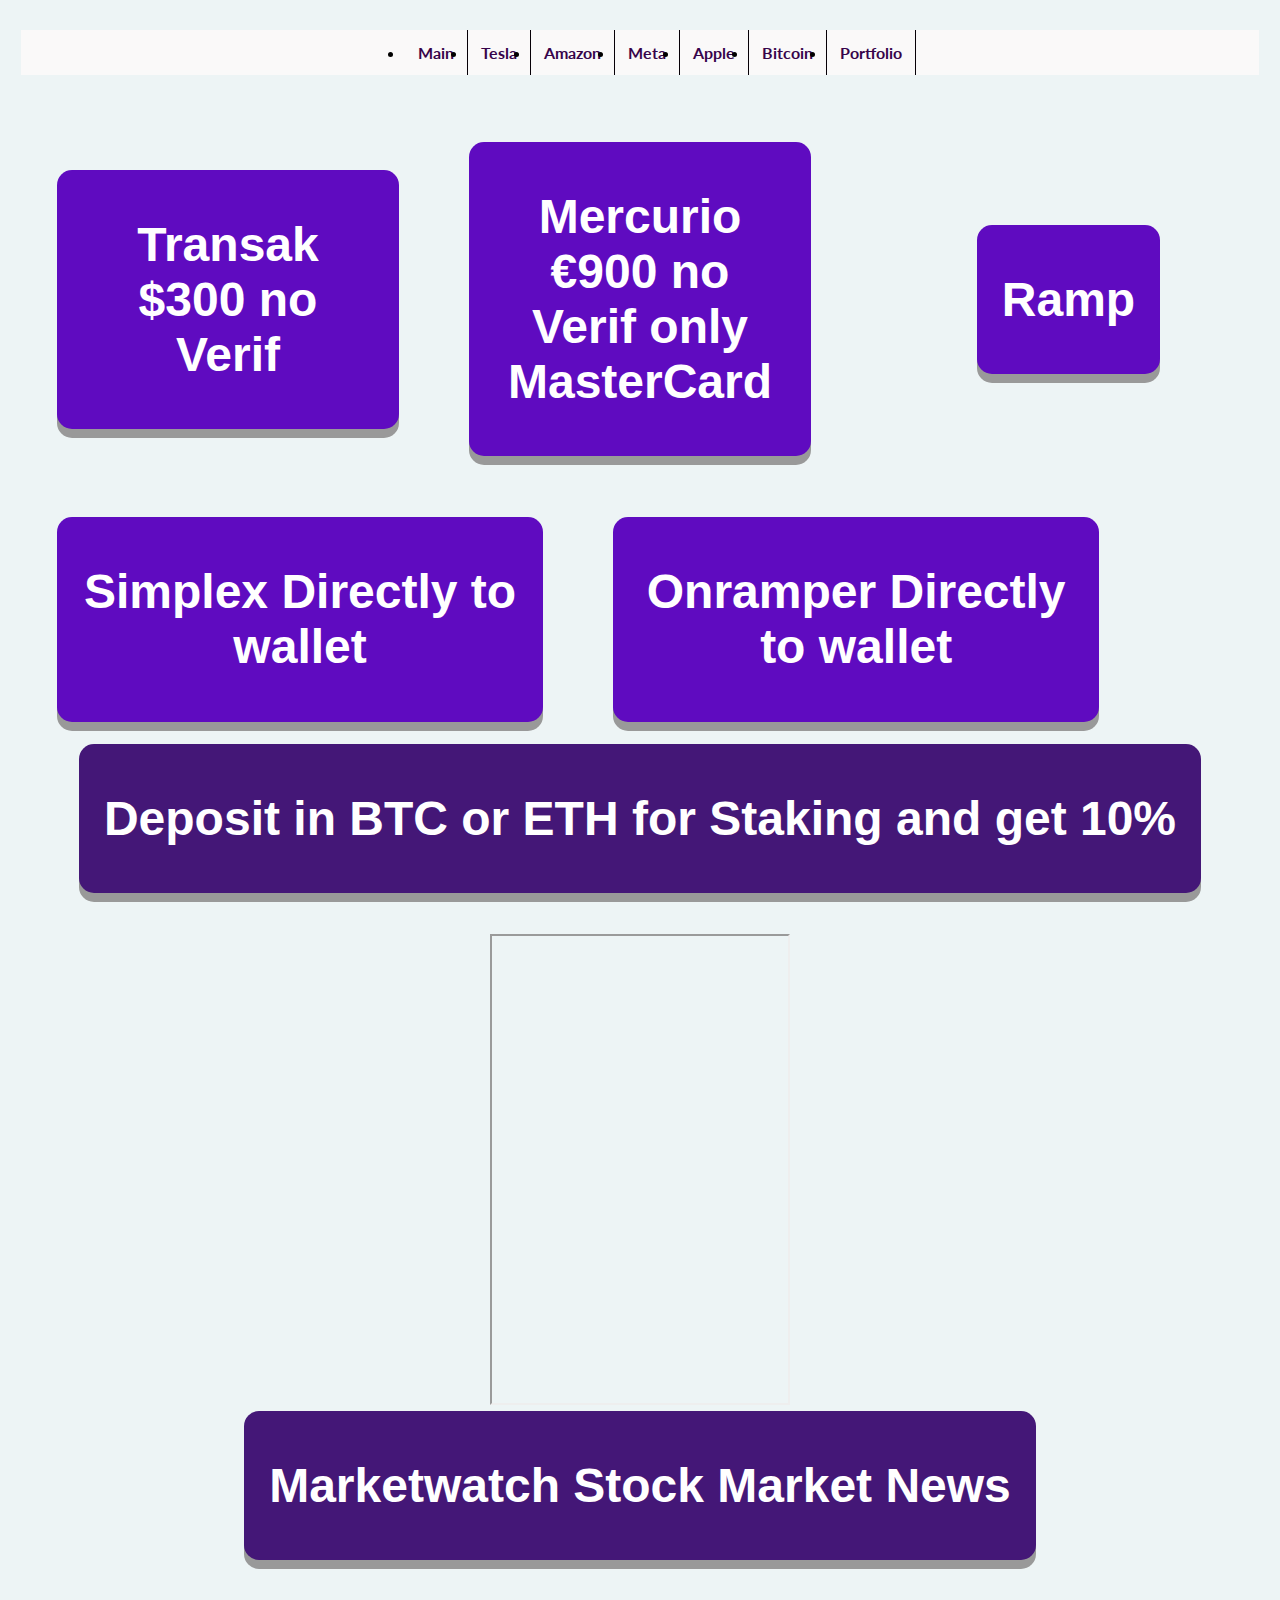
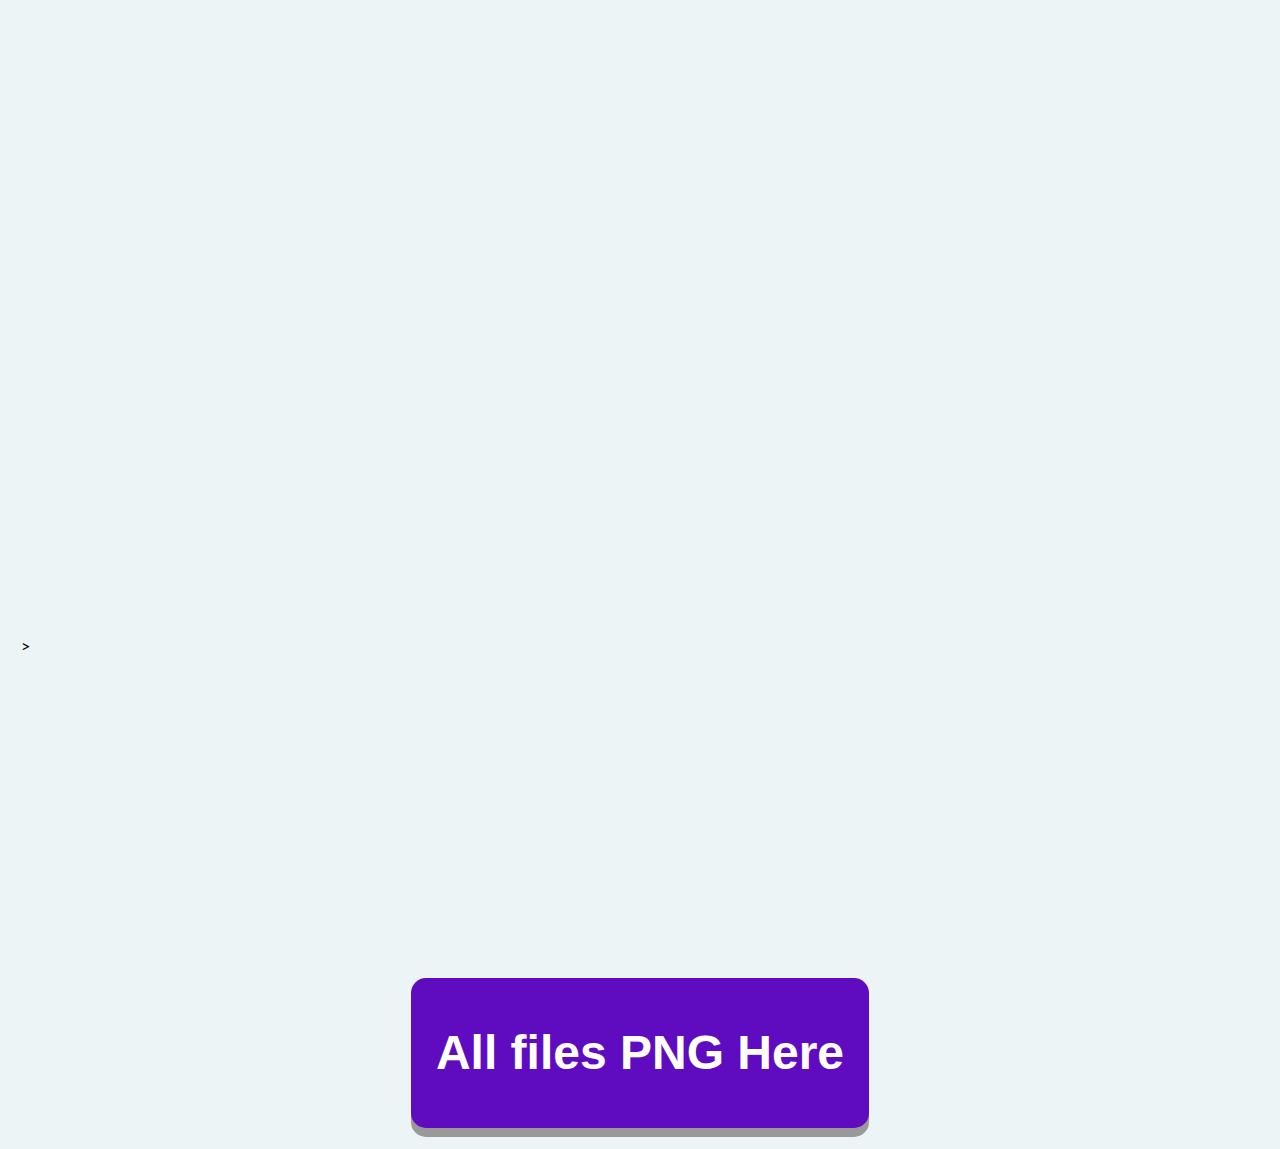
==== commit 63eb1758: "Update index.html" ====
--- a/index.html
+++ b/index.html
@@ -3,7 +3,7 @@
 <head>
 
   <!-- logo -->
-  <title>My Page Title</title>
+  <title>Key 2 Investing</title>
   <link href="[data-uri]" rel="icon" type="image/x-icon" />
   
 
@@ -20,7 +20,7 @@
 </head>
 <body>
      
-
+ 
         <div class="nav">
             <ul>
                 <li><a href="index.html">Main</a></li>
@@ -65,14 +65,14 @@
                       
                       
             <tr>
-              <th style="width:33%"><br><a href=" https://global.transak.com/">
-                <button class="button" style="margin-left: 33px; margin-right: 33px; align-content: center;"><h1>Transak $300 no Verif 3000</h1></button>
+              <th style="width:33%"><br><a href=" https://global.transak.com/"target="_blank" rel="noopener noreferrer">
+                <button class="button" style="margin-left: 33px; margin-right: 33px; align-content: center;"><h1>Transak $300 no Verif</h1></button>
                 </a> </th>
-              <th style="width:33%"> <a href="https://exchange.mercuryo.io/">
-                <br><button class="button" style="margin-left: 33px; margin-right: 33px; align-content: center;"><h1>Mercurio €900 no Verif</h1></button>
+              <th style="width:33%"> <a href="https://exchange.mercuryo.io/"target="_blank" rel="noopener noreferrer">
+                <br><button class="button" style="margin-left: 33px; margin-right: 33px; align-content: center;"><h1>Mercurio €900 no Verif only MasterCard</h1></button>
                 </a></th> 
-              <th style="width:33%"> <br>  <a href="https://ramp.network/buy/">
-                <button class="button" style="margin-left: 33px;align-content: center;"><h1>Ramp €250 No Verif</h1></button>
+              <th style="width:33%"> <br>  <a href="https://ramp.network/buy/"target="_blank" rel="noopener noreferrer">
+                <button class="button" style="margin-left: 33px;align-content: center;"><h1>Ramp </h1></button>
             </a>
         </th> 
             </tr>                 
@@ -81,35 +81,38 @@
           </table>
 
         <div class="row image-align image-flex image-center">
+         
+           <!-- Goggle Finance -->
+            <div class="column image-flex top right">
+              <a href="https://www.google.com/finance/" target="_blank" rel="noopener noreferrer">
+                  <img src="https://pbs.twimg.com/ext_tw_video_thumb/1460984278477643778/pu/img/8DEoLcErSQBxnV90.jpg" alt="" class="center" width="66%" >
+                  </a>
+                </div>
+          
           <!-- Yahoo Finance -->  
-          <div class="column image-flex top right">
+          <div class="column image-flex top ">
               <a href="https://finance.yahoo.com/" target="_blank" rel="noopener noreferrer">
                 <img src="https://s.yimg.com/uu/api/res/1.2/ebP3AteehUrH7WtcHJrdpg--~B/Zmk9ZmlsbDtweW9mZj0wO3c9NjQwO2g9MzYwO3NtPTE7YXBwaWQ9eXRhY2h5b24-/https://media-mbst-pub-ue1.s3.amazonaws.com/creatr-uploaded-images/2019-09/1af93af0-db18-11e9-bff7-e34690b9be52" alt="" class="center" width="66%" >
               </a>
             </div>
             <!-- Blooomberg business -->
-            <div class="column image-flex top">
+            <div class="column image-flex top left">
               <a href="https://www.bloomberg.com/europe" target="_blank" rel="noopener noreferrer">
                   <img src="https://logojinni.com/image/logos/bloomberg%20business-686.svg" alt="" class="center" width="66%" >
                   </a>
                 </div>
             
-            <!-- Goggle Finance -->
-            <div class="column image-flex top left">
-              <a href="https://www.google.com/finance/" target="_blank" rel="noopener noreferrer">
-                  <img src="https://pbs.twimg.com/ext_tw_video_thumb/1460984278477643778/pu/img/8DEoLcErSQBxnV90.jpg" alt="" class="center" width="66%" >
-                  </a>
-                </div>
+           
           </div>
 
 
           <table style="width:90%">
                                 
             <tr>
-              <th style="width:50%"><br><a href="https://www.simplex.com/account/buy">
+              <th style="width:50%"><br><a href="https://www.simplex.com/account/buy"target="_blank" rel="noopener noreferrer">
                 <button class="button" style="margin-left: 33px; margin-right: 33px; "><h1>Simplex Directly to wallet</h1></button>
                </a></th>       
-               <th style="width:50%"><br><a href=" https://widget.onramper.com/">
+               <th style="width:50%"><br><a href=" https://widget.onramper.com/"target="_blank" rel="noopener noreferrer">
                 <button class="button" style="margin-left: 33px; margin-right: 33px; "><h1>Onramper Directly to wallet</h1></button>
               </a> </th>
              
@@ -193,7 +196,16 @@
 </div>
 <!-- TradingView Widget END -->
 </div>
-        
+<br>
+
+       <div class="row image-align image-flex image-center">   
+                  <a href="https://www.coingecko.com/"target="_blank" rel="noopener noreferrer">
+                    <button class="button2 image-center"><h1>Deposit in BTC or ETH for Staking and get 10%</h1></button>
+                  </a>
+                  </div>
+   <br>
+
+
 <table style="width:100%">
                                 
   <tr>
@@ -210,8 +222,13 @@
 
 
 </table>        
- 
-   
+                <!-- MIDDLE -->
+                <div class="row image-align image-flex image-center">   
+                  <a href="https://www.marketwatch.com/"target="_blank" rel="noopener noreferrer">
+                    <button class="button2 image-center"><h1>Marketwatch Stock Market News</h1></button>
+                  </a>
+                  </div>
+   <br>
   
                
     </div>
@@ -227,14 +244,14 @@
 
                      <!-- Investing Calendar -->
                     <iframe src="https://sslecal2.investing.com?columns=exc_flags,exc_currency,exc_importance,exc_actual,exc_forecast,exc_previous&category=_employment,_inflation,_centralBanks&importance=2,3&features=datepicker,timezone,timeselector,filters&countries=72,5&calType=week&timeZone=15&lang=1"  width="606" height="666" frameborder="0" allowtransparency="true" marginwidth="0" marginheight="0" class="image-center image-align"></iframe></div>
-
+                    
                    </div>
                    
                    
           <!-- Files fro TUMBLER -->
             <div class="row image-align image-flex image-center">
               
-              <a href="https://www.tumblr.com/blog/ioscar">
+              <a href="https://www.tumblr.com/blog/ioscar"target="_blank" rel="noopener noreferrer">
                     <button class="button"><h1>All files PNG Here</h1></button>
                 </a>
     
--- a/style.css
+++ b/style.css
@@ -12,8 +12,10 @@
 
 body {
     font-family: 'Lato', sans-serif;
-    background: url(https://lh3.googleusercontent.com/[base64]w1015-h649-no?authuser=0)no-repeat center center / cover;
+    background-color: rgb(237, 244, 245);
     padding: 13px;
+     
+     
 }
 
 .container {
@@ -67,7 +69,7 @@
 
 .nav ul {
     display: flex;
-    background: rgb(161, 161, 161);
+    background: rgb(250, 249, 249);
     margin: 9px 0;
     align-items: center;
     justify-content: center;
@@ -77,13 +79,15 @@
     display: flex;
     padding: 13px;
     text-decoration: none;
-    color: rgb(11, 58, 42);
+    color: rgb(55, 4, 75);
     font-weight: bold;
-    border-right: 1px solid rgb(11, 58, 42);
+    border-right: 1px solid rgb(7, 0, 7);
 } 
 
 .nav li a:hover {
-    background: rgb(10, 94, 64);
+    background: rgb(64, 5, 112);
+    text-decoration: none;
+    color: rgb(255, 255, 255);
 }
 
 .column {
@@ -135,16 +139,39 @@
   text-decoration: none;
   outline: none;
   color: #fff;
-  background-color: #4CAF50;
+  background-color: #5f0bc0;
   border: none;
   border-radius: 15px;
   box-shadow: 0 9px #999;
 }
 
-.button:hover {background-color: #3e8e41}
+.button:hover {background-color: #185fe4}
 
 .button:active {
-  background-color: #3e8e41;
+  background-color: #e0dd0b;
   box-shadow: 0 5px #666;
   transform: translateY(4px);
 }
+
+.button2 {
+  display: inline-block;
+  padding: 15px 25px;
+  font-size: 24px;
+  cursor: pointer;
+  text-align: center;
+  text-decoration: none;
+  outline: none;
+  color: #fff;
+  background-color: #441777;
+  border: none;
+  border-radius: 15px;
+  box-shadow: 0 9px #999;
+}
+
+.button2:hover {background-color: #15f1df}
+
+.button2:active {
+  background-color: #e0dd0b;
+  box-shadow: 0 5px #666;
+  transform: translateY(4px);
+}
